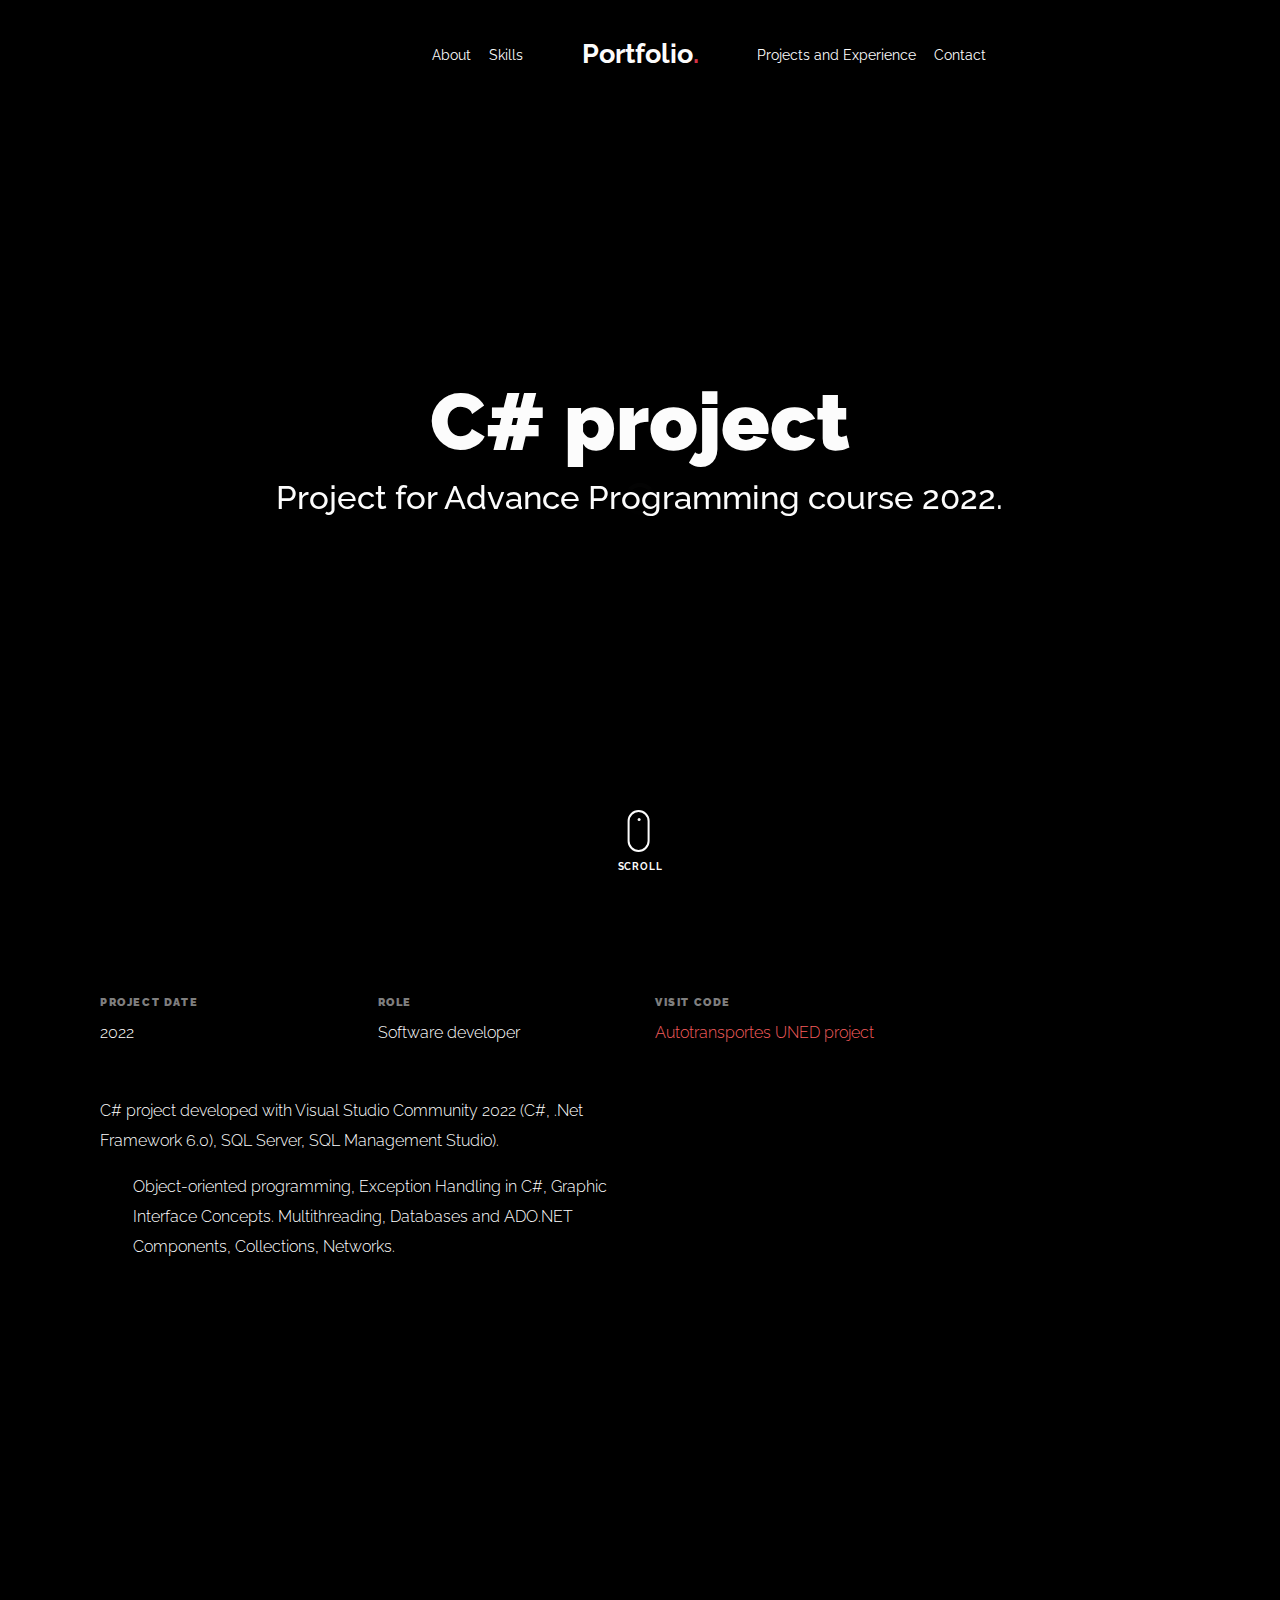
==== CsharpProject.html @ faea925a "Added experience" ====
<!doctype html>
<html lang="en">

<head>
  <title>Stocksmith</title>
  <meta charset="utf-8">
  <meta name="viewport" content="width=device-width, initial-scale=1, shrink-to-fit=no">
  
  <meta name="description" content=" ">
  <meta name="keywords" content="html, css, javascript, jquery">
  <meta name="author" content="">

  <link rel="stylesheet" href="css/vendor/icomoon/style.css">
  <link rel="stylesheet" href="css/vendor/owl.carousel.min.css">
  <link rel="stylesheet" href="css/vendor/aos.css">
  <link rel="stylesheet" href="css/vendor/animate.min.css">
  <link rel="stylesheet" href="css/vendor/bootstrap.min.css">
  <link rel="stylesheet" href="css/vendor/jquery.fancybox.min.css">

  <!-- Theme Style -->
  <link rel="stylesheet" href="css/style.css">

</head>

<body data-spy="scroll" data-target=".site-nav-target" data-offset="200">

  <nav class="unslate_co--site-mobile-menu">
    <div class="close-wrap d-flex">
      <a href="#" class="d-flex ml-auto js-menu-toggle">
        <span class="close-label">Close</span>
        <div class="close-times">
          <span class="bar1"></span>
          <span class="bar2"></span>
        </div>
      </a>
    </div>
    <div class="site-mobile-inner"></div>
  </nav>

  <div class="unslate_co--site-wrap">

    <div class="unslate_co--site-inner">

      <nav class="unslate_co--site-nav site-nav-target">

        <div class="container">
        
          <div class="row align-items-center justify-content-between text-left">
            <div class="col-md-5 text-right">
              <ul class="site-nav-ul js-clone-nav text-left d-none d-lg-inline-block">
                <li><a href="index.html#about-section" class="nav-link">About</a></li>
                <li><a href="index.html#skills-section" class="nav-link">Skills</a></li>
              </ul>
            </div>
            <div class="site-logo pos-absolute">
              <a href="index.html" class="unslate_co--site-logo">Portfolio<span>.</span></a>
            </div>
            <div class="col-md-5 text-right text-lg-left">
              <ul class="site-nav-ul js-clone-nav text-left d-none d-lg-inline-block">
                <li><a href="index.html#portfolio-section" class="nav-link">Projects and Experience</a></li>
                <li><a href="index.html#contact-section" class="nav-link">Contact</a></li>
              </ul>
            </div>
          </div>
        </div>

      </nav>
      <!-- END nav -->

      <div class="cover-v1 gradient-bottom-black jarallax">
        <div class="container">
          <div class="row align-items-center">
            <div class="col-md-10 mx-auto text-center">
              <h1 class="heading" data-aos="fade-up">C# project</h1>
              <h2 class="subheading" data-aos="fade-up" data-aos-delay="100">Project for Advance Programming course 2022. </h2>
            </div>

          </div>
        </div>

        <!-- dov -->
        <a href="#portfolio-single-section" class="mouse-wrap smoothscroll">
          <span class="mouse">
            <span class="scroll"></span>
          </span>
          <span class="mouse-label">Scroll</span>
        </a>

      </div>
      <!-- END .cover-v1 -->

      <div class="container">
        <div class="portfolio-single-wrap unslate_co--section" id="portfolio-single-section">

          <div class="portfolio-single-inner">
              <div class="col-12 mb-5">
                <div class="row">
                  <div class="col-sm-6 col-md-6 col-lg-3">
                    <div class="detail-v1">
                      <span class="detail-label">Project Date</span>
                      <span class="detail-val">2022</span>
                    </div>
                  </div>
                  <div class="col-sm-6 col-md-6 col-lg-3">
                    <div class="detail-v1">
                      <span class="detail-label">Role</span>
                      <span class="detail-val">Software developer</span>
                    </div>
                  </div>
                  <div class="col-sm-6 col-md-6 col-lg-3">
                    <div class="detail-v1">
                      <span class="detail-label">Visit code </span>
                      <span class="detail-val"><a href="https://github.com/josuecross/CSharp-autotransportes-UNED">Autotransportes UNED project</a></span>
                    </div>
                  </div>
                </div>
              </div>
              <div class="col-md-6 pr-md-5">
                <p>C# project developed with Visual Studio Community 2022 (C#, .Net
                  Framework 6.0), SQL Server, SQL Management Studio).</p>
              </div>
              <div class="col-md-6 pl-md-5">
                <p> Object-oriented programming, Exception Handling in C#, Graphic
                  Interface Concepts. Multithreading, Databases and ADO.NET
                  Components, Collections, Networks.</p>
              </div>
            </div>

          </div>
        </div>
      </div>
    </div>

    <footer class="unslate_co--footer unslate_co--section">
      <div class="container">
        <div class="row justify-content-center">
          <div class="col-md-7">

            <div class="footer-site-logo"><a href="#">Unfold<span>.</span></a></div>

            <ul class="footer-site-social">
              <li><a href="#">Facebook</a></li>
              <li><a href="#">Twitter</a></li>
              <li><a href="#">Instagram</a></li>
              <li><a href="#">Dribbble</a></li>
              <li><a href="#">Behance</a></li>
            </ul>

            <p class="site-copyright">
                
                <!-- Link back to Colorlib can't be removed. Template is licensed under CC BY 3.0. -->
                Copyright &copy;
                <script>
                  document.write(new Date().getFullYear());
                </script> All rights reserved | This template is made with <i class="icon-heart"
                  aria-hidden="true"></i> by <a href="https://colorlib.com" target="_blank">Colorlib</a>
                <!-- Link back to Colorlib can't be removed. Template is licensed under CC BY 3.0. -->
              
              </p>

          </div>
        </div>
      </div>
    </footer>

  </div>

  <!-- Loader -->
  <div id="unslate_co--overlayer"></div>
  <div class="site-loader-wrap">
    <div class="site-loader"></div>
  </div>

  <script src="js/scripts-dist.js"></script>
  <script src="js/main.js"></script>


</body>

</html>
---- css/vendor/icomoon/style.css ----
@font-face {
  font-family: 'icomoon';
  src:  url('fonts/icomoon.eot?10si43');
  src:  url('fonts/icomoon.eot?10si43#iefix') format('embedded-opentype'),
    url('fonts/icomoon.ttf?10si43') format('truetype'),
    url('fonts/icomoon.woff?10si43') format('woff'),
    url('fonts/icomoon.svg?10si43#icomoon') format('svg');
  font-weight: normal;
  font-style: normal;
}

[class^="icon-"], [class*=" icon-"] {
  /* use !important to prevent issues with browser extensions that change fonts */
  font-family: 'icomoon' !important;
  speak: none;
  font-style: normal;
  font-weight: normal;
  font-variant: normal;
  text-transform: none;
  line-height: 1;

  /* Better Font Rendering =========== */
  -webkit-font-smoothing: antialiased;
  -moz-osx-font-smoothing: grayscale;
}

.icon-asterisk:before {
  content: "\f069";
}
.icon-plus:before {
  content: "\f067";
}
.icon-question:before {
  content: "\f128";
}
.icon-minus:before {
  content: "\f068";
}
.icon-glass:before {
  content: "\f000";
}
.icon-music:before {
  content: "\f001";
}
.icon-search:before {
  content: "\f002";
}
.icon-envelope-o:before {
  content: "\f003";
}
.icon-heart:before {
  content: "\f004";
}
.icon-star:before {
  content: "\f005";
}
.icon-star-o:before {
  content: "\f006";
}
.icon-user:before {
  content: "\f007";
}
.icon-film:before {
  content: "\f008";
}
.icon-th-large:before {
  content: "\f009";
}
.icon-th:before {
  content: "\f00a";
}
.icon-th-list:before {
  content: "\f00b";
}
.icon-check:before {
  content: "\f00c";
}
.icon-close:before {
  content: "\f00d";
}
.icon-remove:before {
  content: "\f00d";
}
.icon-times:before {
  content: "\f00d";
}
.icon-search-plus:before {
  content: "\f00e";
}
.icon-search-minus:before {
  content: "\f010";
}
.icon-power-off:before {
  content: "\f011";
}
.icon-signal:before {
  content: "\f012";
}
.icon-cog:before {
  content: "\f013";
}
.icon-gear:before {
  content: "\f013";
}
.icon-trash-o:before {
  content: "\f014";
}
.icon-home:before {
  content: "\f015";
}
.icon-file-o:before {
  content: "\f016";
}
.icon-clock-o:before {
  content: "\f017";
}
.icon-road:before {
  content: "\f018";
}
.icon-download:before {
  content: "\f019";
}
.icon-arrow-circle-o-down:before {
  content: "\f01a";
}
.icon-arrow-circle-o-up:before {
  content: "\f01b";
}
.icon-inbox:before {
  content: "\f01c";
}
.icon-play-circle-o:before {
  content: "\f01d";
}
.icon-repeat:before {
  content: "\f01e";
}
.icon-rotate-right:before {
  content: "\f01e";
}
.icon-refresh:before {
  content: "\f021";
}
.icon-list-alt:before {
  content: "\f022";
}
.icon-lock:before {
  content: "\f023";
}
.icon-flag:before {
  content: "\f024";
}
.icon-headphones:before {
  content: "\f025";
}
.icon-volume-off:before {
  content: "\f026";
}
.icon-volume-down:before {
  content: "\f027";
}
.icon-volume-up:before {
  content: "\f028";
}
.icon-qrcode:before {
  content: "\f029";
}
.icon-barcode:before {
  content: "\f02a";
}
.icon-tag:before {
  content: "\f02b";
}
.icon-tags:before {
  content: "\f02c";
}
.icon-book:before {
  content: "\f02d";
}
.icon-bookmark:before {
  content: "\f02e";
}
.icon-print:before {
  content: "\f02f";
}
.icon-camera:before {
  content: "\f030";
}
.icon-font:before {
  content: "\f031";
}
.icon-bold:before {
  content: "\f032";
}
.icon-italic:before {
  content: "\f033";
}
.icon-text-height:before {
  content: "\f034";
}
.icon-text-width:before {
  content: "\f035";
}
.icon-align-left:before {
  content: "\f036";
}
.icon-align-center:before {
  content: "\f037";
}
.icon-align-right:before {
  content: "\f038";
}
.icon-align-justify:before {
  content: "\f039";
}
.icon-list:before {
  content: "\f03a";
}
.icon-dedent:before {
  content: "\f03b";
}
.icon-outdent:before {
  content: "\f03b";
}
.icon-indent:before {
  content: "\f03c";
}
.icon-video-camera:before {
  content: "\f03d";
}
.icon-image:before {
  content: "\f03e";
}
.icon-photo:before {
  content: "\f03e";
}
.icon-picture-o:before {
  content: "\f03e";
}
.icon-pencil:before {
  content: "\f040";
}
.icon-map-marker:before {
  content: "\f041";
}
.icon-adjust:before {
  content: "\f042";
}
.icon-tint:before {
  content: "\f043";
}
.icon-edit:before {
  content: "\f044";
}
.icon-pencil-square-o:before {
  content: "\f044";
}
.icon-share-square-o:before {
  content: "\f045";
}
.icon-check-square-o:before {
  content: "\f046";
}
.icon-arrows:before {
  content: "\f047";
}
.icon-step-backward:before {
  content: "\f048";
}
.icon-fast-backward:before {
  content: "\f049";
}
.icon-backward:before {
  content: "\f04a";
}
.icon-play:before {
  content: "\f04b";
}
.icon-pause:before {
  content: "\f04c";
}
.icon-stop:before {
  content: "\f04d";
}
.icon-forward:before {
  content: "\f04e";
}
.icon-fast-forward:before {
  content: "\f050";
}
.icon-step-forward:before {
  content: "\f051";
}
.icon-eject:before {
  content: "\f052";
}
.icon-chevron-left:before {
  content: "\f053";
}
.icon-chevron-right:before {
  content: "\f054";
}
.icon-plus-circle:before {
  content: "\f055";
}
.icon-minus-circle:before {
  content: "\f056";
}
.icon-times-circle:before {
  content: "\f057";
}
.icon-check-circle:before {
  content: "\f058";
}
.icon-question-circle:before {
  content: "\f059";
}
.icon-info-circle:before {
  content: "\f05a";
}
.icon-crosshairs:before {
  content: "\f05b";
}
.icon-times-circle-o:before {
  content: "\f05c";
}
.icon-check-circle-o:before {
  content: "\f05d";
}
.icon-ban:before {
  content: "\f05e";
}
.icon-arrow-left:before {
  content: "\f060";
}
.icon-arrow-right:before {
  content: "\f061";
}
.icon-arrow-up:before {
  content: "\f062";
}
.icon-arrow-down:before {
  content: "\f063";
}
.icon-mail-forward:before {
  content: "\f064";
}
.icon-share:before {
  content: "\f064";
}
.icon-expand:before {
  content: "\f065";
}
.icon-compress:before {
  content: "\f066";
}
.icon-exclamation-circle:before {
  content: "\f06a";
}
.icon-gift:before {
  content: "\f06b";
}
.icon-leaf:before {
  content: "\f06c";
}
.icon-fire:before {
  content: "\f06d";
}
.icon-eye:before {
  content: "\f06e";
}
.icon-eye-slash:before {
  content: "\f070";
}
.icon-exclamation-triangle:before {
  content: "\f071";
}
.icon-warning:before {
  content: "\f071";
}
.icon-plane:before {
  content: "\f072";
}
.icon-calendar:before {
  content: "\f073";
}
.icon-random:before {
  content: "\f074";
}
.icon-comment:before {
  content: "\f075";
}
.icon-magnet:before {
  content: "\f076";
}
.icon-chevron-up:before {
  content: "\f077";
}
.icon-chevron-down:before {
  content: "\f078";
}
.icon-retweet:before {
  content: "\f079";
}
.icon-shopping-cart:before {
  content: "\f07a";
}
.icon-folder:before {
  content: "\f07b";
}
.icon-folder-open:before {
  content: "\f07c";
}
.icon-arrows-v:before {
  content: "\f07d";
}
.icon-arrows-h:before {
  content: "\f07e";
}
.icon-bar-chart:before {
  content: "\f080";
}
.icon-bar-chart-o:before {
  content: "\f080";
}
.icon-twitter-square:before {
  content: "\f081";
}
.icon-facebook-square:before {
  content: "\f082";
}
.icon-camera-retro:before {
  content: "\f083";
}
.icon-key:before {
  content: "\f084";
}
.icon-cogs:before {
  content: "\f085";
}
.icon-gears:before {
  content: "\f085";
}
.icon-comments:before {
  content: "\f086";
}
.icon-thumbs-o-up:before {
  content: "\f087";
}
.icon-thumbs-o-down:before {
  content: "\f088";
}
.icon-star-half:before {
  content: "\f089";
}
.icon-heart-o:before {
  content: "\f08a";
}
.icon-sign-out:before {
  content: "\f08b";
}
.icon-linkedin-square:before {
  content: "\f08c";
}
.icon-thumb-tack:before {
  content: "\f08d";
}
.icon-external-link:before {
  content: "\f08e";
}
.icon-sign-in:before {
  content: "\f090";
}
.icon-trophy:before {
  content: "\f091";
}
.icon-github-square:before {
  content: "\f092";
}
.icon-upload:before {
  content: "\f093";
}
.icon-lemon-o:before {
  content: "\f094";
}
.icon-phone:before {
  content: "\f095";
}
.icon-square-o:before {
  content: "\f096";
}
.icon-bookmark-o:before {
  content: "\f097";
}
.icon-phone-square:before {
  content: "\f098";
}
.icon-twitter:before {
  content: "\f099";
}
.icon-facebook:before {
  content: "\f09a";
}
.icon-facebook-f:before {
  content: "\f09a";
}
.icon-github:before {
  content: "\f09b";
}
.icon-unlock:before {
  content: "\f09c";
}
.icon-credit-card:before {
  content: "\f09d";
}
.icon-feed:before {
  content: "\f09e";
}
.icon-rss:before {
  content: "\f09e";
}
.icon-hdd-o:before {
  content: "\f0a0";
}
.icon-bullhorn:before {
  content: "\f0a1";
}
.icon-bell-o:before {
  content: "\f0a2";
}
.icon-certificate:before {
  content: "\f0a3";
}
.icon-hand-o-right:before {
  content: "\f0a4";
}
.icon-hand-o-left:before {
  content: "\f0a5";
}
.icon-hand-o-up:before {
  content: "\f0a6";
}
.icon-hand-o-down:before {
  content: "\f0a7";
}
.icon-arrow-circle-left:before {
  content: "\f0a8";
}
.icon-arrow-circle-right:before {
  content: "\f0a9";
}
.icon-arrow-circle-up:before {
  content: "\f0aa";
}
.icon-arrow-circle-down:before {
  content: "\f0ab";
}
.icon-globe:before {
  content: "\f0ac";
}
.icon-wrench:before {
  content: "\f0ad";
}
.icon-tasks:before {
  content: "\f0ae";
}
.icon-filter:before {
  content: "\f0b0";
}
.icon-briefcase:before {
  content: "\f0b1";
}
.icon-arrows-alt:before {
  content: "\f0b2";
}
.icon-group:before {
  content: "\f0c0";
}
.icon-users:before {
  content: "\f0c0";
}
.icon-chain:before {
  content: "\f0c1";
}
.icon-link:before {
  content: "\f0c1";
}
.icon-cloud:before {
  content: "\f0c2";
}
.icon-flask:before {
  content: "\f0c3";
}
.icon-cut:before {
  content: "\f0c4";
}
.icon-scissors:before {
  content: "\f0c4";
}
.icon-copy:before {
  content: "\f0c5";
}
.icon-files-o:before {
  content: "\f0c5";
}
.icon-paperclip:before {
  content: "\f0c6";
}
.icon-floppy-o:before {
  content: "\f0c7";
}
.icon-save:before {
  content: "\f0c7";
}
.icon-square:before {
  content: "\f0c8";
}
.icon-bars:before {
  content: "\f0c9";
}
.icon-navicon:before {
  content: "\f0c9";
}
.icon-reorder:before {
  content: "\f0c9";
}
.icon-list-ul:before {
  content: "\f0ca";
}
.icon-list-ol:before {
  content: "\f0cb";
}
.icon-strikethrough:before {
  content: "\f0cc";
}
.icon-underline:before {
  content: "\f0cd";
}
.icon-table:before {
  content: "\f0ce";
}
.icon-magic:before {
  content: "\f0d0";
}
.icon-truck:before {
  content: "\f0d1";
}
.icon-pinterest:before {
  content: "\f0d2";
}
.icon-pinterest-square:before {
  content: "\f0d3";
}
.icon-google-plus-square:before {
  content: "\f0d4";
}
.icon-google-plus:before {
  content: "\f0d5";
}
.icon-money:before {
  content: "\f0d6";
}
.icon-caret-down:before {
  content: "\f0d7";
}
.icon-caret-up:before {
  content: "\f0d8";
}
.icon-caret-left:before {
  content: "\f0d9";
}
.icon-caret-right:before {
  content: "\f0da";
}
.icon-columns:before {
  content: "\f0db";
}
.icon-sort:before {
  content: "\f0dc";
}
.icon-unsorted:before {
  content: "\f0dc";
}
.icon-sort-desc:before {
  content: "\f0dd";
}
.icon-sort-down:before {
  content: "\f0dd";
}
.icon-sort-asc:before {
  content: "\f0de";
}
.icon-sort-up:before {
  content: "\f0de";
}
.icon-envelope:before {
  content: "\f0e0";
}
.icon-linkedin:before {
  content: "\f0e1";
}
.icon-rotate-left:before {
  content: "\f0e2";
}
.icon-undo:before {
  content: "\f0e2";
}
.icon-gavel:before {
  content: "\f0e3";
}
.icon-legal:before {
  content: "\f0e3";
}
.icon-dashboard:before {
  content: "\f0e4";
}
.icon-tachometer:before {
  content: "\f0e4";
}
.icon-comment-o:before {
  content: "\f0e5";
}
.icon-comments-o:before {
  content: "\f0e6";
}
.icon-bolt:before {
  content: "\f0e7";
}
.icon-flash:before {
  content: "\f0e7";
}
.icon-sitemap:before {
  content: "\f0e8";
}
.icon-umbrella:before {
  content: "\f0e9";
}
.icon-clipboard:before {
  content: "\f0ea";
}
.icon-paste:before {
  content: "\f0ea";
}
.icon-lightbulb-o:before {
  content: "\f0eb";
}
.icon-exchange:before {
  content: "\f0ec";
}
.icon-cloud-download:before {
  content: "\f0ed";
}
.icon-cloud-upload:before {
  content: "\f0ee";
}
.icon-user-md:before {
  content: "\f0f0";
}
.icon-stethoscope:before {
  content: "\f0f1";
}
.icon-suitcase:before {
  content: "\f0f2";
}
.icon-bell:before {
  content: "\f0f3";
}
.icon-coffee:before {
  content: "\f0f4";
}
.icon-cutlery:before {
  content: "\f0f5";
}
.icon-file-text-o:before {
  content: "\f0f6";
}
.icon-building-o:before {
  content: "\f0f7";
}
.icon-hospital-o:before {
  content: "\f0f8";
}
.icon-ambulance:before {
  content: "\f0f9";
}
.icon-medkit:before {
  content: "\f0fa";
}
.icon-fighter-jet:before {
  content: "\f0fb";
}
.icon-beer:before {
  content: "\f0fc";
}
.icon-h-square:before {
  content: "\f0fd";
}
.icon-plus-square:before {
  content: "\f0fe";
}
.icon-angle-double-left:before {
  content: "\f100";
}
.icon-angle-double-right:before {
  content: "\f101";
}
.icon-angle-double-up:before {
  content: "\f102";
}
.icon-angle-double-down:before {
  content: "\f103";
}
.icon-angle-left:before {
  content: "\f104";
}
.icon-angle-right:before {
  content: "\f105";
}
.icon-angle-up:before {
  content: "\f106";
}
.icon-angle-down:before {
  content: "\f107";
}
.icon-desktop:before {
  content: "\f108";
}
.icon-laptop:before {
  content: "\f109";
}
.icon-tablet:before {
  content: "\f10a";
}
.icon-mobile:before {
  content: "\f10b";
}
.icon-mobile-phone:before {
  content: "\f10b";
}
.icon-circle-o:before {
  content: "\f10c";
}
.icon-quote-left:before {
  content: "\f10d";
}
.icon-quote-right:before {
  content: "\f10e";
}
.icon-spinner:before {
  content: "\f110";
}
.icon-circle:before {
  content: "\f111";
}
.icon-mail-reply:before {
  content: "\f112";
}
.icon-reply:before {
  content: "\f112";
}
.icon-github-alt:before {
  content: "\f113";
}
.icon-folder-o:before {
  content: "\f114";
}
.icon-folder-open-o:before {
  content: "\f115";
}
.icon-smile-o:before {
  content: "\f118";
}
.icon-frown-o:before {
  content: "\f119";
}
.icon-meh-o:before {
  content: "\f11a";
}
.icon-gamepad:before {
  content: "\f11b";
}
.icon-keyboard-o:before {
  content: "\f11c";
}
.icon-flag-o:before {
  content: "\f11d";
}
.icon-flag-checkered:before {
  content: "\f11e";
}
.icon-terminal:before {
  content: "\f120";
}
.icon-code:before {
  content: "\f121";
}
.icon-mail-reply-all:before {
  content: "\f122";
}
.icon-reply-all:before {
  content: "\f122";
}
.icon-star-half-empty:before {
  content: "\f123";
}
.icon-star-half-full:before {
  content: "\f123";
}
.icon-star-half-o:before {
  content: "\f123";
}
.icon-location-arrow:before {
  content: "\f124";
}
.icon-crop:before {
  content: "\f125";
}
.icon-code-fork:before {
  content: "\f126";
}
.icon-chain-broken:before {
  content: "\f127";
}
.icon-unlink:before {
  content: "\f127";
}
.icon-info:before {
  content: "\f129";
}
.icon-exclamation:before {
  content: "\f12a";
}
.icon-superscript:before {
  content: "\f12b";
}
.icon-subscript:before {
  content: "\f12c";
}
.icon-eraser:before {
  content: "\f12d";
}
.icon-puzzle-piece:before {
  content: "\f12e";
}
.icon-microphone:before {
  content: "\f130";
}
.icon-microphone-slash:before {
  content: "\f131";
}
.icon-shield:before {
  content: "\f132";
}
.icon-calendar-o:before {
  content: "\f133";
}
.icon-fire-extinguisher:before {
  content: "\f134";
}
.icon-rocket:before {
  content: "\f135";
}
.icon-maxcdn:before {
  content: "\f136";
}
.icon-chevron-circle-left:before {
  content: "\f137";
}
.icon-chevron-circle-right:before {
  content: "\f138";
}
.icon-chevron-circle-up:before {
  content: "\f139";
}
.icon-chevron-circle-down:before {
  content: "\f13a";
}
.icon-html5:before {
  content: "\f13b";
}
.icon-css3:before {
  content: "\f13c";
}
.icon-anchor:before {
  content: "\f13d";
}
.icon-unlock-alt:before {
  content: "\f13e";
}
.icon-bullseye:before {
  content: "\f140";
}
.icon-ellipsis-h:before {
  content: "\f141";
}
.icon-ellipsis-v:before {
  content: "\f142";
}
.icon-rss-square:before {
  content: "\f143";
}
.icon-play-circle:before {
  content: "\f144";
}
.icon-ticket:before {
  content: "\f145";
}
.icon-minus-square:before {
  content: "\f146";
}
.icon-minus-square-o:before {
  content: "\f147";
}
.icon-level-up:before {
  content: "\f148";
}
.icon-level-down:before {
  content: "\f149";
}
.icon-check-square:before {
  content: "\f14a";
}
.icon-pencil-square:before {
  content: "\f14b";
}
.icon-external-link-square:before {
  content: "\f14c";
}
.icon-share-square:before {
  content: "\f14d";
}
.icon-compass:before {
  content: "\f14e";
}
.icon-caret-square-o-down:before {
  content: "\f150";
}
.icon-toggle-down:before {
  content: "\f150";
}
.icon-caret-square-o-up:before {
  content: "\f151";
}
.icon-toggle-up:before {
  content: "\f151";
}
.icon-caret-square-o-right:before {
  content: "\f152";
}
.icon-toggle-right:before {
  content: "\f152";
}
.icon-eur:before {
  content: "\f153";
}
.icon-euro:before {
  content: "\f153";
}
.icon-gbp:before {
  content: "\f154";
}
.icon-dollar:before {
  content: "\f155";
}
.icon-usd:before {
  content: "\f155";
}
.icon-inr:before {
  content: "\f156";
}
.icon-rupee:before {
  content: "\f156";
}
.icon-cny:before {
  content: "\f157";
}
.icon-jpy:before {
  content: "\f157";
}
.icon-rmb:before {
  content: "\f157";
}
.icon-yen:before {
  content: "\f157";
}
.icon-rouble:before {
  content: "\f158";
}
.icon-rub:before {
  content: "\f158";
}
.icon-ruble:before {
  content: "\f158";
}
.icon-krw:before {
  content: "\f159";
}
.icon-won:before {
  content: "\f159";
}
.icon-bitcoin:before {
  content: "\f15a";
}
.icon-btc:before {
  content: "\f15a";
}
.icon-file:before {
  content: "\f15b";
}
.icon-file-text:before {
  content: "\f15c";
}
.icon-sort-alpha-asc:before {
  content: "\f15d";
}
.icon-sort-alpha-desc:before {
  content: "\f15e";
}
.icon-sort-amount-asc:before {
  content: "\f160";
}
.icon-sort-amount-desc:before {
  content: "\f161";
}
.icon-sort-numeric-asc:before {
  content: "\f162";
}
.icon-sort-numeric-desc:before {
  content: "\f163";
}
.icon-thumbs-up:before {
  content: "\f164";
}
.icon-thumbs-down:before {
  content: "\f165";
}
.icon-youtube-square:before {
  content: "\f166";
}
.icon-youtube:before {
  content: "\f167";
}
.icon-xing:before {
  content: "\f168";
}
.icon-xing-square:before {
  content: "\f169";
}
.icon-youtube-play:before {
  content: "\f16a";
}
.icon-dropbox:before {
  content: "\f16b";
}
.icon-stack-overflow:before {
  content: "\f16c";
}
.icon-instagram:before {
  content: "\f16d";
}
.icon-flickr:before {
  content: "\f16e";
}
.icon-adn:before {
  content: "\f170";
}
.icon-bitbucket:before {
  content: "\f171";
}
.icon-bitbucket-square:before {
  content: "\f172";
}
.icon-tumblr:before {
  content: "\f173";
}
.icon-tumblr-square:before {
  content: "\f174";
}
.icon-long-arrow-down:before {
  content: "\f175";
}
.icon-long-arrow-up:before {
  content: "\f176";
}
.icon-long-arrow-left:before {
  content: "\f177";
}
.icon-long-arrow-right:before {
  content: "\f178";
}
.icon-apple:before {
  content: "\f179";
}
.icon-windows:before {
  content: "\f17a";
}
.icon-android:before {
  content: "\f17b";
}
.icon-linux:before {
  content: "\f17c";
}
.icon-dribbble:before {
  content: "\f17d";
}
.icon-skype:before {
  content: "\f17e";
}
.icon-foursquare:before {
  content: "\f180";
}
.icon-trello:before {
  content: "\f181";
}
.icon-female:before {
  content: "\f182";
}
.icon-male:before {
  content: "\f183";
}
.icon-gittip:before {
  content: "\f184";
}
.icon-gratipay:before {
  content: "\f184";
}
.icon-sun-o:before {
  content: "\f185";
}
.icon-moon-o:before {
  content: "\f186";
}
.icon-archive:before {
  content: "\f187";
}
.icon-bug:before {
  content: "\f188";
}
.icon-vk:before {
  content: "\f189";
}
.icon-weibo:before {
  content: "\f18a";
}
.icon-renren:before {
  content: "\f18b";
}
.icon-pagelines:before {
  content: "\f18c";
}
.icon-stack-exchange:before {
  content: "\f18d";
}
.icon-arrow-circle-o-right:before {
  content: "\f18e";
}
.icon-arrow-circle-o-left:before {
  content: "\f190";
}
.icon-caret-square-o-left:before {
  content: "\f191";
}
.icon-toggle-left:before {
  content: "\f191";
}
.icon-dot-circle-o:before {
  content: "\f192";
}
.icon-wheelchair:before {
  content: "\f193";
}
.icon-vimeo-square:before {
  content: "\f194";
}
.icon-try:before {
  content: "\f195";
}
.icon-turkish-lira:before {
  content: "\f195";
}
.icon-plus-square-o:before {
  content: "\f196";
}
.icon-space-shuttle:before {
  content: "\f197";
}
.icon-slack:before {
  content: "\f198";
}
.icon-envelope-square:before {
  content: "\f199";
}
.icon-wordpress:before {
  content: "\f19a";
}
.icon-openid:before {
  content: "\f19b";
}
.icon-bank:before {
  content: "\f19c";
}
.icon-institution:before {
  content: "\f19c";
}
.icon-university:before {
  content: "\f19c";
}
.icon-graduation-cap:before {
  content: "\f19d";
}
.icon-mortar-board:before {
  content: "\f19d";
}
.icon-yahoo:before {
  content: "\f19e";
}
.icon-google:before {
  content: "\f1a0";
}
.icon-reddit:before {
  content: "\f1a1";
}
.icon-reddit-square:before {
  content: "\f1a2";
}
.icon-stumbleupon-circle:before {
  content: "\f1a3";
}
.icon-stumbleupon:before {
  content: "\f1a4";
}
.icon-delicious:before {
  content: "\f1a5";
}
.icon-digg:before {
  content: "\f1a6";
}
.icon-pied-piper-pp:before {
  content: "\f1a7";
}
.icon-pied-piper-alt:before {
  content: "\f1a8";
}
.icon-drupal:before {
  content: "\f1a9";
}
.icon-joomla:before {
  content: "\f1aa";
}
.icon-language:before {
  content: "\f1ab";
}
.icon-fax:before {
  content: "\f1ac";
}
.icon-building:before {
  content: "\f1ad";
}
.icon-child:before {
  content: "\f1ae";
}
.icon-paw:before {
  content: "\f1b0";
}
.icon-spoon:before {
  content: "\f1b1";
}
.icon-cube:before {
  content: "\f1b2";
}
.icon-cubes:before {
  content: "\f1b3";
}
.icon-behance:before {
  content: "\f1b4";
}
.icon-behance-square:before {
  content: "\f1b5";
}
.icon-steam:before {
  content: "\f1b6";
}
.icon-steam-square:before {
  content: "\f1b7";
}
.icon-recycle:before {
  content: "\f1b8";
}
.icon-automobile:before {
  content: "\f1b9";
}
.icon-car:before {
  content: "\f1b9";
}
.icon-cab:before {
  content: "\f1ba";
}
.icon-taxi:before {
  content: "\f1ba";
}
.icon-tree:before {
  content: "\f1bb";
}
.icon-spotify:before {
  content: "\f1bc";
}
.icon-deviantart:before {
  content: "\f1bd";
}
.icon-soundcloud:before {
  content: "\f1be";
}
.icon-database:before {
  content: "\f1c0";
}
.icon-file-pdf-o:before {
  content: "\f1c1";
}
.icon-file-word-o:before {
  content: "\f1c2";
}
.icon-file-excel-o:before {
  content: "\f1c3";
}
.icon-file-powerpoint-o:before {
  content: "\f1c4";
}
.icon-file-image-o:before {
  content: "\f1c5";
}
.icon-file-photo-o:before {
  content: "\f1c5";
}
.icon-file-picture-o:before {
  content: "\f1c5";
}
.icon-file-archive-o:before {
  content: "\f1c6";
}
.icon-file-zip-o:before {
  content: "\f1c6";
}
.icon-file-audio-o:before {
  content: "\f1c7";
}
.icon-file-sound-o:before {
  content: "\f1c7";
}
.icon-file-movie-o:before {
  content: "\f1c8";
}
.icon-file-video-o:before {
  content: "\f1c8";
}
.icon-file-code-o:before {
  content: "\f1c9";
}
.icon-vine:before {
  content: "\f1ca";
}
.icon-codepen:before {
  content: "\f1cb";
}
.icon-jsfiddle:before {
  content: "\f1cc";
}
.icon-life-bouy:before {
  content: "\f1cd";
}
.icon-life-buoy:before {
  content: "\f1cd";
}
.icon-life-ring:before {
  content: "\f1cd";
}
.icon-life-saver:before {
  content: "\f1cd";
}
.icon-support:before {
  content: "\f1cd";
}
.icon-circle-o-notch:before {
  content: "\f1ce";
}
.icon-ra:before {
  content: "\f1d0";
}
.icon-rebel:before {
  content: "\f1d0";
}
.icon-resistance:before {
  content: "\f1d0";
}
.icon-empire:before {
  content: "\f1d1";
}
.icon-ge:before {
  content: "\f1d1";
}
.icon-git-square:before {
  content: "\f1d2";
}
.icon-git:before {
  content: "\f1d3";
}
.icon-hacker-news:before {
  content: "\f1d4";
}
.icon-y-combinator-square:before {
  content: "\f1d4";
}
.icon-yc-square:before {
  content: "\f1d4";
}
.icon-tencent-weibo:before {
  content: "\f1d5";
}
.icon-qq:before {
  content: "\f1d6";
}
.icon-wechat:before {
  content: "\f1d7";
}
.icon-weixin:before {
  content: "\f1d7";
}
.icon-paper-plane:before {
  content: "\f1d8";
}
.icon-send:before {
  content: "\f1d8";
}
.icon-paper-plane-o:before {
  content: "\f1d9";
}
.icon-send-o:before {
  content: "\f1d9";
}
.icon-history:before {
  content: "\f1da";
}
.icon-circle-thin:before {
  content: "\f1db";
}
.icon-header:before {
  content: "\f1dc";
}
.icon-paragraph:before {
  content: "\f1dd";
}
.icon-sliders:before {
  content: "\f1de";
}
.icon-share-alt:before {
  content: "\f1e0";
}
.icon-share-alt-square:before {
  content: "\f1e1";
}
.icon-bomb:before {
  content: "\f1e2";
}
.icon-futbol-o:before {
  content: "\f1e3";
}
.icon-soccer-ball-o:before {
  content: "\f1e3";
}
.icon-tty:before {
  content: "\f1e4";
}
.icon-binoculars:before {
  content: "\f1e5";
}
.icon-plug:before {
  content: "\f1e6";
}
.icon-slideshare:before {
  content: "\f1e7";
}
.icon-twitch:before {
  content: "\f1e8";
}
.icon-yelp:before {
  content: "\f1e9";
}
.icon-newspaper-o:before {
  content: "\f1ea";
}
.icon-wifi:before {
  content: "\f1eb";
}
.icon-calculator:before {
  content: "\f1ec";
}
.icon-paypal:before {
  content: "\f1ed";
}
.icon-google-wallet:before {
  content: "\f1ee";
}
.icon-cc-visa:before {
  content: "\f1f0";
}
.icon-cc-mastercard:before {
  content: "\f1f1";
}
.icon-cc-discover:before {
  content: "\f1f2";
}
.icon-cc-amex:before {
  content: "\f1f3";
}
.icon-cc-paypal:before {
  content: "\f1f4";
}
.icon-cc-stripe:before {
  content: "\f1f5";
}
.icon-bell-slash:before {
  content: "\f1f6";
}
.icon-bell-slash-o:before {
  content: "\f1f7";
}
.icon-trash:before {
  content: "\f1f8";
}
.icon-copyright:before {
  content: "\f1f9";
}
.icon-at:before {
  content: "\f1fa";
}
.icon-eyedropper:before {
  content: "\f1fb";
}
.icon-paint-brush:before {
  content: "\f1fc";
}
.icon-birthday-cake:before {
  content: "\f1fd";
}
.icon-area-chart:before {
  content: "\f1fe";
}
.icon-pie-chart:before {
  content: "\f200";
}
.icon-line-chart:before {
  content: "\f201";
}
.icon-lastfm:before {
  content: "\f202";
}
.icon-lastfm-square:before {
  content: "\f203";
}
.icon-toggle-off:before {
  content: "\f204";
}
.icon-toggle-on:before {
  content: "\f205";
}
.icon-bicycle:before {
  content: "\f206";
}
.icon-bus:before {
  content: "\f207";
}
.icon-ioxhost:before {
  content: "\f208";
}
.icon-angellist:before {
  content: "\f209";
}
.icon-cc:before {
  content: "\f20a";
}
.icon-ils:before {
  content: "\f20b";
}
.icon-shekel:before {
  content: "\f20b";
}
.icon-sheqel:before {
  content: "\f20b";
}
.icon-meanpath:before {
  content: "\f20c";
}
.icon-buysellads:before {
  content: "\f20d";
}
.icon-connectdevelop:before {
  content: "\f20e";
}
.icon-dashcube:before {
  content: "\f210";
}
.icon-forumbee:before {
  content: "\f211";
}
.icon-leanpub:before {
  content: "\f212";
}
.icon-sellsy:before {
  content: "\f213";
}
.icon-shirtsinbulk:before {
  content: "\f214";
}
.icon-simplybuilt:before {
  content: "\f215";
}
.icon-skyatlas:before {
  content: "\f216";
}
.icon-cart-plus:before {
  content: "\f217";
}
.icon-cart-arrow-down:before {
  content: "\f218";
}
.icon-diamond:before {
  content: "\f219";
}
.icon-ship:before {
  content: "\f21a";
}
.icon-user-secret:before {
  content: "\f21b";
}
.icon-motorcycle:before {
  content: "\f21c";
}
.icon-street-view:before {
  content: "\f21d";
}
.icon-heartbeat:before {
  content: "\f21e";
}
.icon-venus:before {
  content: "\f221";
}
.icon-mars:before {
  content: "\f222";
}
.icon-mercury:before {
  content: "\f223";
}
.icon-intersex:before {
  content: "\f224";
}
.icon-transgender:before {
  content: "\f224";
}
.icon-transgender-alt:before {
  content: "\f225";
}
.icon-venus-double:before {
  content: "\f226";
}
.icon-mars-double:before {
  content: "\f227";
}
.icon-venus-mars:before {
  content: "\f228";
}
.icon-mars-stroke:before {
  content: "\f229";
}
.icon-mars-stroke-v:before {
  content: "\f22a";
}
.icon-mars-stroke-h:before {
  content: "\f22b";
}
.icon-neuter:before {
  content: "\f22c";
}
.icon-genderless:before {
  content: "\f22d";
}
.icon-facebook-official:before {
  content: "\f230";
}
.icon-pinterest-p:before {
  content: "\f231";
}
.icon-whatsapp:before {
  content: "\f232";
}
.icon-server:before {
  content: "\f233";
}
.icon-user-plus:before {
  content: "\f234";
}
.icon-user-times:before {
  content: "\f235";
}
.icon-bed:before {
  content: "\f236";
}
.icon-hotel:before {
  content: "\f236";
}
.icon-viacoin:before {
  content: "\f237";
}
.icon-train:before {
  content: "\f238";
}
.icon-subway:before {
  content: "\f239";
}
.icon-medium:before {
  content: "\f23a";
}
.icon-y-combinator:before {
  content: "\f23b";
}
.icon-yc:before {
  content: "\f23b";
}
.icon-optin-monster:before {
  content: "\f23c";
}
.icon-opencart:before {
  content: "\f23d";
}
.icon-expeditedssl:before {
  content: "\f23e";
}
.icon-battery:before {
  content: "\f240";
}
.icon-battery-4:before {
  content: "\f240";
}
.icon-battery-full:before {
  content: "\f240";
}
.icon-battery-3:before {
  content: "\f241";
}
.icon-battery-three-quarters:before {
  content: "\f241";
}
.icon-battery-2:before {
  content: "\f242";
}
.icon-battery-half:before {
  content: "\f242";
}
.icon-battery-1:before {
  content: "\f243";
}
.icon-battery-quarter:before {
  content: "\f243";
}
.icon-battery-0:before {
  content: "\f244";
}
.icon-battery-empty:before {
  content: "\f244";
}
.icon-mouse-pointer:before {
  content: "\f245";
}
.icon-i-cursor:before {
  content: "\f246";
}
.icon-object-group:before {
  content: "\f247";
}
.icon-object-ungroup:before {
  content: "\f248";
}
.icon-sticky-note:before {
  content: "\f249";
}
.icon-sticky-note-o:before {
  content: "\f24a";
}
.icon-cc-jcb:before {
  content: "\f24b";
}
.icon-cc-diners-club:before {
  content: "\f24c";
}
.icon-clone:before {
  content: "\f24d";
}
.icon-balance-scale:before {
  content: "\f24e";
}
.icon-hourglass-o:before {
  content: "\f250";
}
.icon-hourglass-1:before {
  content: "\f251";
}
.icon-hourglass-start:before {
  content: "\f251";
}
.icon-hourglass-2:before {
  content: "\f252";
}
.icon-hourglass-half:before {
  content: "\f252";
}
.icon-hourglass-3:before {
  content: "\f253";
}
.icon-hourglass-end:before {
  content: "\f253";
}
.icon-hourglass:before {
  content: "\f254";
}
.icon-hand-grab-o:before {
  content: "\f255";
}
.icon-hand-rock-o:before {
  content: "\f255";
}
.icon-hand-paper-o:before {
  content: "\f256";
}
.icon-hand-stop-o:before {
  content: "\f256";
}
.icon-hand-scissors-o:before {
  content: "\f257";
}
.icon-hand-lizard-o:before {
  content: "\f258";
}
.icon-hand-spock-o:before {
  content: "\f259";
}
.icon-hand-pointer-o:before {
  content: "\f25a";
}
.icon-hand-peace-o:before {
  content: "\f25b";
}
.icon-trademark:before {
  content: "\f25c";
}
.icon-registered:before {
  content: "\f25d";
}
.icon-creative-commons:before {
  content: "\f25e";
}
.icon-gg:before {
  content: "\f260";
}
.icon-gg-circle:before {
  content: "\f261";
}
.icon-tripadvisor:before {
  content: "\f262";
}
.icon-odnoklassniki:before {
  content: "\f263";
}
.icon-odnoklassniki-square:before {
  content: "\f264";
}
.icon-get-pocket:before {
  content: "\f265";
}
.icon-wikipedia-w:before {
  content: "\f266";
}
.icon-safari:before {
  content: "\f267";
}
.icon-chrome:before {
  content: "\f268";
}
.icon-firefox:before {
  content: "\f269";
}
.icon-opera:before {
  content: "\f26a";
}
.icon-internet-explorer:before {
  content: "\f26b";
}
.icon-television:before {
  content: "\f26c";
}
.icon-tv:before {
  content: "\f26c";
}
.icon-contao:before {
  content: "\f26d";
}
.icon-500px:before {
  content: "\f26e";
}
.icon-amazon:before {
  content: "\f270";
}
.icon-calendar-plus-o:before {
  content: "\f271";
}
.icon-calendar-minus-o:before {
  content: "\f272";
}
.icon-calendar-times-o:before {
  content: "\f273";
}
.icon-calendar-check-o:before {
  content: "\f274";
}
.icon-industry:before {
  content: "\f275";
}
.icon-map-pin:before {
  content: "\f276";
}
.icon-map-signs:before {
  content: "\f277";
}
.icon-map-o:before {
  content: "\f278";
}
.icon-map:before {
  content: "\f279";
}
.icon-commenting:before {
  content: "\f27a";
}
.icon-commenting-o:before {
  content: "\f27b";
}
.icon-houzz:before {
  content: "\f27c";
}
.icon-vimeo:before {
  content: "\f27d";
}
.icon-black-tie:before {
  content: "\f27e";
}
.icon-fonticons:before {
  content: "\f280";
}
.icon-reddit-alien:before {
  content: "\f281";
}
.icon-edge:before {
  content: "\f282";
}
.icon-credit-card-alt:before {
  content: "\f283";
}
.icon-codiepie:before {
  content: "\f284";
}
.icon-modx:before {
  content: "\f285";
}
.icon-fort-awesome:before {
  content: "\f286";
}
.icon-usb:before {
  content: "\f287";
}
.icon-product-hunt:before {
  content: "\f288";
}
.icon-mixcloud:before {
  content: "\f289";
}
.icon-scribd:before {
  content: "\f28a";
}
.icon-pause-circle:before {
  content: "\f28b";
}
.icon-pause-circle-o:before {
  content: "\f28c";
}
.icon-stop-circle:before {
  content: "\f28d";
}
.icon-stop-circle-o:before {
  content: "\f28e";
}
.icon-shopping-bag:before {
  content: "\f290";
}
.icon-shopping-basket:before {
  content: "\f291";
}
.icon-hashtag:before {
  content: "\f292";
}
.icon-bluetooth:before {
  content: "\f293";
}
.icon-bluetooth-b:before {
  content: "\f294";
}
.icon-percent:before {
  content: "\f295";
}
.icon-gitlab:before {
  content: "\f296";
}
.icon-wpbeginner:before {
  content: "\f297";
}
.icon-wpforms:before {
  content: "\f298";
}
.icon-envira:before {
  content: "\f299";
}
.icon-universal-access:before {
  content: "\f29a";
}
.icon-wheelchair-alt:before {
  content: "\f29b";
}
.icon-question-circle-o:before {
  content: "\f29c";
}
.icon-blind:before {
  content: "\f29d";
}
.icon-audio-description:before {
  content: "\f29e";
}
.icon-volume-control-phone:before {
  content: "\f2a0";
}
.icon-braille:before {
  content: "\f2a1";
}
.icon-assistive-listening-systems:before {
  content: "\f2a2";
}
.icon-american-sign-language-interpreting:before {
  content: "\f2a3";
}
.icon-asl-interpreting:before {
  content: "\f2a3";
}
.icon-deaf:before {
  content: "\f2a4";
}
.icon-deafness:before {
  content: "\f2a4";
}
.icon-hard-of-hearing:before {
  content: "\f2a4";
}
.icon-glide:before {
  content: "\f2a5";
}
.icon-glide-g:before {
  content: "\f2a6";
}
.icon-sign-language:before {
  content: "\f2a7";
}
.icon-signing:before {
  content: "\f2a7";
}
.icon-low-vision:before {
  content: "\f2a8";
}
.icon-viadeo:before {
  content: "\f2a9";
}
.icon-viadeo-square:before {
  content: "\f2aa";
}
.icon-snapchat:before {
  content: "\f2ab";
}
.icon-snapchat-ghost:before {
  content: "\f2ac";
}
.icon-snapchat-square:before {
  content: "\f2ad";
}
.icon-pied-piper:before {
  content: "\f2ae";
}
.icon-first-order:before {
  content: "\f2b0";
}
.icon-yoast:before {
  content: "\f2b1";
}
.icon-themeisle:before {
  content: "\f2b2";
}
.icon-google-plus-circle:before {
  content: "\f2b3";
}
.icon-google-plus-official:before {
  content: "\f2b3";
}
.icon-fa:before {
  content: "\f2b4";
}
.icon-font-awesome:before {
  content: "\f2b4";
}
.icon-handshake-o:before {
  content: "\f2b5";
}
.icon-envelope-open:before {
  content: "\f2b6";
}
.icon-envelope-open-o:before {
  content: "\f2b7";
}
.icon-linode:before {
  content: "\f2b8";
}
.icon-address-book:before {
  content: "\f2b9";
}
.icon-address-book-o:before {
  content: "\f2ba";
}
.icon-address-card:before {
  content: "\f2bb";
}
.icon-vcard:before {
  content: "\f2bb";
}
.icon-address-card-o:before {
  content: "\f2bc";
}
.icon-vcard-o:before {
  content: "\f2bc";
}
.icon-user-circle:before {
  content: "\f2bd";
}
.icon-user-circle-o:before {
  content: "\f2be";
}
.icon-user-o:before {
  content: "\f2c0";
}
.icon-id-badge:before {
  content: "\f2c1";
}
.icon-drivers-license:before {
  content: "\f2c2";
}
.icon-id-card:before {
  content: "\f2c2";
}
.icon-drivers-license-o:before {
  content: "\f2c3";
}
.icon-id-card-o:before {
  content: "\f2c3";
}
.icon-quora:before {
  content: "\f2c4";
}
.icon-free-code-camp:before {
  content: "\f2c5";
}
.icon-telegram:before {
  content: "\f2c6";
}
.icon-thermometer:before {
  content: "\f2c7";
}
.icon-thermometer-4:before {
  content: "\f2c7";
}
.icon-thermometer-full:before {
  content: "\f2c7";
}
.icon-thermometer-3:before {
  content: "\f2c8";
}
.icon-thermometer-three-quarters:before {
  content: "\f2c8";
}
.icon-thermometer-2:before {
  content: "\f2c9";
}
.icon-thermometer-half:before {
  content: "\f2c9";
}
.icon-thermometer-1:before {
  content: "\f2ca";
}
.icon-thermometer-quarter:before {
  content: "\f2ca";
}
.icon-thermometer-0:before {
  content: "\f2cb";
}
.icon-thermometer-empty:before {
  content: "\f2cb";
}
.icon-shower:before {
  content: "\f2cc";
}
.icon-bath:before {
  content: "\f2cd";
}
.icon-bathtub:before {
  content: "\f2cd";
}
.icon-s15:before {
  content: "\f2cd";
}
.icon-podcast:before {
  content: "\f2ce";
}
.icon-window-maximize:before {
  content: "\f2d0";
}
.icon-window-minimize:before {
  content: "\f2d1";
}
.icon-window-restore:before {
  content: "\f2d2";
}
.icon-times-rectangle:before {
  content: "\f2d3";
}
.icon-window-close:before {
  content: "\f2d3";
}
.icon-times-rectangle-o:before {
  content: "\f2d4";
}
.icon-window-close-o:before {
  content: "\f2d4";
}
.icon-bandcamp:before {
  content: "\f2d5";
}
.icon-grav:before {
  content: "\f2d6";
}
.icon-etsy:before {
  content: "\f2d7";
}
.icon-imdb:before {
  content: "\f2d8";
}
.icon-ravelry:before {
  content: "\f2d9";
}
.icon-eercast:before {
  content: "\f2da";
}
.icon-microchip:before {
  content: "\f2db";
}
.icon-snowflake-o:before {
  content: "\f2dc";
}
.icon-superpowers:before {
  content: "\f2dd";
}
.icon-wpexplorer:before {
  content: "\f2de";
}
.icon-meetup:before {
  content: "\f2e0";
}
.icon-3d_rotation:before {
  content: "\e84d";
}
.icon-ac_unit:before {
  content: "\eb3b";
}
.icon-alarm:before {
  content: "\e855";
}
.icon-access_alarms:before {
  content: "\e191";
}
.icon-schedule:before {
  content: "\e8b5";
}
.icon-accessibility:before {
  content: "\e84e";
}
.icon-accessible:before {
  content: "\e914";
}
.icon-account_balance:before {
  content: "\e84f";
}
.icon-account_balance_wallet:before {
  content: "\e850";
}
.icon-account_box:before {
  content: "\e851";
}
.icon-account_circle:before {
  content: "\e853";
}
.icon-adb:before {
  content: "\e60e";
}
.icon-add:before {
  content: "\e145";
}
.icon-add_a_photo:before {
  content: "\e439";
}
.icon-alarm_add:before {
  content: "\e856";
}
.icon-add_alert:before {
  content: "\e003";
}
.icon-add_box:before {
  content: "\e146";
}
.icon-add_circle:before {
  content: "\e147";
}
.icon-control_point:before {
  content: "\e3ba";
}
.icon-add_location:before {
  content: "\e567";
}
.icon-add_shopping_cart:before {
  content: "\e854";
}
.icon-queue:before {
  content: "\e03c";
}
.icon-add_to_queue:before {
  content: "\e05c";
}
.icon-adjust2:before {
  content: "\e39e";
}
.icon-airline_seat_flat:before {
  content: "\e630";
}
.icon-airline_seat_flat_angled:before {
  content: "\e631";
}
.icon-airline_seat_individual_suite:before {
  content: "\e632";
}
.icon-airline_seat_legroom_extra:before {
  content: "\e633";
}
.icon-airline_seat_legroom_normal:before {
  content: "\e634";
}
.icon-airline_seat_legroom_reduced:before {
  content: "\e635";
}
.icon-airline_seat_recline_extra:before {
  content: "\e636";
}
.icon-airline_seat_recline_normal:before {
  content: "\e637";
}
.icon-flight:before {
  content: "\e539";
}
.icon-airplanemode_inactive:before {
  content: "\e194";
}
.icon-airplay:before {
  content: "\e055";
}
.icon-airport_shuttle:before {
  content: "\eb3c";
}
.icon-alarm_off:before {
  content: "\e857";
}
.icon-alarm_on:before {
  content: "\e858";
}
.icon-album:before {
  content: "\e019";
}
.icon-all_inclusive:before {
  content: "\eb3d";
}
.icon-all_out:before {
  content: "\e90b";
}
.icon-android2:before {
  content: "\e859";
}
.icon-announcement:before {
  content: "\e85a";
}
.icon-apps:before {
  content: "\e5c3";
}
.icon-archive2:before {
  content: "\e149";
}
.icon-arrow_back:before {
  content: "\e5c4";
}
.icon-arrow_downward:before {
  content: "\e5db";
}
.icon-arrow_drop_down:before {
  content: "\e5c5";
}
.icon-arrow_drop_down_circle:before {
  content: "\e5c6";
}
.icon-arrow_drop_up:before {
  content: "\e5c7";
}
.icon-arrow_forward:before {
  content: "\e5c8";
}
.icon-arrow_upward:before {
  content: "\e5d8";
}
.icon-art_track:before {
  content: "\e060";
}
.icon-aspect_ratio:before {
  content: "\e85b";
}
.icon-poll:before {
  content: "\e801";
}
.icon-assignment:before {
  content: "\e85d";
}
.icon-assignment_ind:before {
  content: "\e85e";
}
.icon-assignment_late:before {
  content: "\e85f";
}
.icon-assignment_return:before {
  content: "\e860";
}
.icon-assignment_returned:before {
  content: "\e861";
}
.icon-assignment_turned_in:before {
  content: "\e862";
}
.icon-assistant:before {
  content: "\e39f";
}
.icon-flag2:before {
  content: "\e153";
}
.icon-attach_file:before {
  content: "\e226";
}
.icon-attach_money:before {
  content: "\e227";
}
.icon-attachment:before {
  content: "\e2bc";
}
.icon-audiotrack:before {
  content: "\e3a1";
}
.icon-autorenew:before {
  content: "\e863";
}
.icon-av_timer:before {
  content: "\e01b";
}
.icon-backspace:before {
  content: "\e14a";
}
.icon-cloud_upload:before {
  content: "\e2c3";
}
.icon-battery_alert:before {
  content: "\e19c";
}
.icon-battery_charging_full:before {
  content: "\e1a3";
}
.icon-battery_std:before {
  content: "\e1a5";
}
.icon-battery_unknown:before {
  content: "\e1a6";
}
.icon-beach_access:before {
  content: "\eb3e";
}
.icon-beenhere:before {
  content: "\e52d";
}
.icon-block:before {
  content: "\e14b";
}
.icon-bluetooth2:before {
  content: "\e1a7";
}
.icon-bluetooth_searching:before {
  content: "\e1aa";
}
.icon-bluetooth_connected:before {
  content: "\e1a8";
}
.icon-bluetooth_disabled:before {
  content: "\e1a9";
}
.icon-blur_circular:before {
  content: "\e3a2";
}
.icon-blur_linear:before {
  content: "\e3a3";
}
.icon-blur_off:before {
  content: "\e3a4";
}
.icon-blur_on:before {
  content: "\e3a5";
}
.icon-class:before {
  content: "\e86e";
}
.icon-turned_in:before {
  content: "\e8e6";
}
.icon-turned_in_not:before {
  content: "\e8e7";
}
.icon-border_all:before {
  content: "\e228";
}
.icon-border_bottom:before {
  content: "\e229";
}
.icon-border_clear:before {
  content: "\e22a";
}
.icon-border_color:before {
  content: "\e22b";
}
.icon-border_horizontal:before {
  content: "\e22c";
}
.icon-border_inner:before {
  content: "\e22d";
}
.icon-border_left:before {
  content: "\e22e";
}
.icon-border_outer:before {
  content: "\e22f";
}
.icon-border_right:before {
  content: "\e230";
}
.icon-border_style:before {
  content: "\e231";
}
.icon-border_top:before {
  content: "\e232";
}
.icon-border_vertical:before {
  content: "\e233";
}
.icon-branding_watermark:before {
  content: "\e06b";
}
.icon-brightness_1:before {
  content: "\e3a6";
}
.icon-brightness_2:before {
  content: "\e3a7";
}
.icon-brightness_3:before {
  content: "\e3a8";
}
.icon-brightness_4:before {
  content: "\e3a9";
}
.icon-brightness_low:before {
  content: "\e1ad";
}
.icon-brightness_medium:before {
  content: "\e1ae";
}
.icon-brightness_high:before {
  content: "\e1ac";
}
.icon-brightness_auto:before {
  content: "\e1ab";
}
.icon-broken_image:before {
  content: "\e3ad";
}
.icon-brush:before {
  content: "\e3ae";
}
.icon-bubble_chart:before {
  content: "\e6dd";
}
.icon-bug_report:before {
  content: "\e868";
}
.icon-build:before {
  content: "\e869";
}
.icon-burst_mode:before {
  content: "\e43c";
}
.icon-domain:before {
  content: "\e7ee";
}
.icon-business_center:before {
  content: "\eb3f";
}
.icon-cached:before {
  content: "\e86a";
}
.icon-cake:before {
  content: "\e7e9";
}
.icon-phone2:before {
  content: "\e0cd";
}
.icon-call_end:before {
  content: "\e0b1";
}
.icon-call_made:before {
  content: "\e0b2";
}
.icon-merge_type:before {
  content: "\e252";
}
.icon-call_missed:before {
  content: "\e0b4";
}
.icon-call_missed_outgoing:before {
  content: "\e0e4";
}
.icon-call_received:before {
  content: "\e0b5";
}
.icon-call_split:before {
  content: "\e0b6";
}
.icon-call_to_action:before {
  content: "\e06c";
}
.icon-camera2:before {
  content: "\e3af";
}
.icon-photo_camera:before {
  content: "\e412";
}
.icon-camera_enhance:before {
  content: "\e8fc";
}
.icon-camera_front:before {
  content: "\e3b1";
}
.icon-camera_rear:before {
  content: "\e3b2";
}
.icon-camera_roll:before {
  content: "\e3b3";
}
.icon-cancel:before {
  content: "\e5c9";
}
.icon-redeem:before {
  content: "\e8b1";
}
.icon-card_membership:before {
  content: "\e8f7";
}
.icon-card_travel:before {
  content: "\e8f8";
}
.icon-casino:before {
  content: "\eb40";
}
.icon-cast:before {
  content: "\e307";
}
.icon-cast_connected:before {
  content: "\e308";
}
.icon-center_focus_strong:before {
  content: "\e3b4";
}
.icon-center_focus_weak:before {
  content: "\e3b5";
}
.icon-change_history:before {
  content: "\e86b";
}
.icon-chat:before {
  content: "\e0b7";
}
.icon-chat_bubble:before {
  content: "\e0ca";
}
.icon-chat_bubble_outline:before {
  content: "\e0cb";
}
.icon-check2:before {
  content: "\e5ca";
}
.icon-check_box:before {
  content: "\e834";
}
.icon-check_box_outline_blank:before {
  content: "\e835";
}
.icon-check_circle:before {
  content: "\e86c";
}
.icon-navigate_before:before {
  content: "\e408";
}
.icon-navigate_next:before {
  content: "\e409";
}
.icon-child_care:before {
  content: "\eb41";
}
.icon-child_friendly:before {
  content: "\eb42";
}
.icon-chrome_reader_mode:before {
  content: "\e86d";
}
.icon-close2:before {
  content: "\e5cd";
}
.icon-clear_all:before {
  content: "\e0b8";
}
.icon-closed_caption:before {
  content: "\e01c";
}
.icon-wb_cloudy:before {
  content: "\e42d";
}
.icon-cloud_circle:before {
  content: "\e2be";
}
.icon-cloud_done:before {
  content: "\e2bf";
}
.icon-cloud_download:before {
  content: "\e2c0";
}
.icon-cloud_off:before {
  content: "\e2c1";
}
.icon-cloud_queue:before {
  content: "\e2c2";
}
.icon-code2:before {
  content: "\e86f";
}
.icon-photo_library:before {
  content: "\e413";
}
.icon-collections_bookmark:before {
  content: "\e431";
}
.icon-palette:before {
  content: "\e40a";
}
.icon-colorize:before {
  content: "\e3b8";
}
.icon-comment2:before {
  content: "\e0b9";
}
.icon-compare:before {
  content: "\e3b9";
}
.icon-compare_arrows:before {
  content: "\e915";
}
.icon-laptop2:before {
  content: "\e31e";
}
.icon-confirmation_number:before {
  content: "\e638";
}
.icon-contact_mail:before {
  content: "\e0d0";
}
.icon-contact_phone:before {
  content: "\e0cf";
}
.icon-contacts:before {
  content: "\e0ba";
}
.icon-content_copy:before {
  content: "\e14d";
}
.icon-content_cut:before {
  content: "\e14e";
}
.icon-content_paste:before {
  content: "\e14f";
}
.icon-control_point_duplicate:before {
  content: "\e3bb";
}
.icon-copyright2:before {
  content: "\e90c";
}
.icon-mode_edit:before {
  content: "\e254";
}
.icon-create_new_folder:before {
  content: "\e2cc";
}
.icon-payment:before {
  content: "\e8a1";
}
.icon-crop2:before {
  content: "\e3be";
}
.icon-crop_16_9:before {
  content: "\e3bc";
}
.icon-crop_3_2:before {
  content: "\e3bd";
}
.icon-crop_landscape:before {
  content: "\e3c3";
}
.icon-crop_7_5:before {
  content: "\e3c0";
}
.icon-crop_din:before {
  content: "\e3c1";
}
.icon-crop_free:before {
  content: "\e3c2";
}
.icon-crop_original:before {
  content: "\e3c4";
}
.icon-crop_portrait:before {
  content: "\e3c5";
}
.icon-crop_rotate:before {
  content: "\e437";
}
.icon-crop_square:before {
  content: "\e3c6";
}
.icon-dashboard2:before {
  content: "\e871";
}
.icon-data_usage:before {
  content: "\e1af";
}
.icon-date_range:before {
  content: "\e916";
}
.icon-dehaze:before {
  content: "\e3c7";
}
.icon-delete:before {
  content: "\e872";
}
.icon-delete_forever:before {
  content: "\e92b";
}
.icon-delete_sweep:before {
  content: "\e16c";
}
.icon-description:before {
  content: "\e873";
}
.icon-desktop_mac:before {
  content: "\e30b";
}
.icon-desktop_windows:before {
  content: "\e30c";
}
.icon-details:before {
  content: "\e3c8";
}
.icon-developer_board:before {
  content: "\e30d";
}
.icon-developer_mode:before {
  content: "\e1b0";
}
.icon-device_hub:before {
  content: "\e335";
}
.icon-phonelink:before {
  content: "\e326";
}
.icon-devices_other:before {
  content: "\e337";
}
.icon-dialer_sip:before {
  content: "\e0bb";
}
.icon-dialpad:before {
  content: "\e0bc";
}
.icon-directions:before {
  content: "\e52e";
}
.icon-directions_bike:before {
  content: "\e52f";
}
.icon-directions_boat:before {
  content: "\e532";
}
.icon-directions_bus:before {
  content: "\e530";
}
.icon-directions_car:before {
  content: "\e531";
}
.icon-directions_railway:before {
  content: "\e534";
}
.icon-directions_run:before {
  content: "\e566";
}
.icon-directions_transit:before {
  content: "\e535";
}
.icon-directions_walk:before {
  content: "\e536";
}
.icon-disc_full:before {
  content: "\e610";
}
.icon-dns:before {
  content: "\e875";
}
.icon-not_interested:before {
  content: "\e033";
}
.icon-do_not_disturb_alt:before {
  content: "\e611";
}
.icon-do_not_disturb_off:before {
  content: "\e643";
}
.icon-remove_circle:before {
  content: "\e15c";
}
.icon-dock:before {
  content: "\e30e";
}
.icon-done:before {
  content: "\e876";
}
.icon-done_all:before {
  content: "\e877";
}
.icon-donut_large:before {
  content: "\e917";
}
.icon-donut_small:before {
  content: "\e918";
}
.icon-drafts:before {
  content: "\e151";
}
.icon-drag_handle:before {
  content: "\e25d";
}
.icon-time_to_leave:before {
  content: "\e62c";
}
.icon-dvr:before {
  content: "\e1b2";
}
.icon-edit_location:before {
  content: "\e568";
}
.icon-eject2:before {
  content: "\e8fb";
}
.icon-markunread:before {
  content: "\e159";
}
.icon-enhanced_encryption:before {
  content: "\e63f";
}
.icon-equalizer:before {
  content: "\e01d";
}
.icon-error:before {
  content: "\e000";
}
.icon-error_outline:before {
  content: "\e001";
}
.icon-euro_symbol:before {
  content: "\e926";
}
.icon-ev_station:before {
  content: "\e56d";
}
.icon-insert_invitation:before {
  content: "\e24f";
}
.icon-event_available:before {
  content: "\e614";
}
.icon-event_busy:before {
  content: "\e615";
}
.icon-event_note:before {
  content: "\e616";
}
.icon-event_seat:before {
  content: "\e903";
}
.icon-exit_to_app:before {
  content: "\e879";
}
.icon-expand_less:before {
  content: "\e5ce";
}
.icon-expand_more:before {
  content: "\e5cf";
}
.icon-explicit:before {
  content: "\e01e";
}
.icon-explore:before {
  content: "\e87a";
}
.icon-exposure:before {
  content: "\e3ca";
}
.icon-exposure_neg_1:before {
  content: "\e3cb";
}
.icon-exposure_neg_2:before {
  content: "\e3cc";
}
.icon-exposure_plus_1:before {
  content: "\e3cd";
}
.icon-exposure_plus_2:before {
  content: "\e3ce";
}
.icon-exposure_zero:before {
  content: "\e3cf";
}
.icon-extension:before {
  content: "\e87b";
}
.icon-face:before {
  content: "\e87c";
}
.icon-fast_forward:before {
  content: "\e01f";
}
.icon-fast_rewind:before {
  content: "\e020";
}
.icon-favorite:before {
  content: "\e87d";
}
.icon-favorite_border:before {
  content: "\e87e";
}
.icon-featured_play_list:before {
  content: "\e06d";
}
.icon-featured_video:before {
  content: "\e06e";
}
.icon-sms_failed:before {
  content: "\e626";
}
.icon-fiber_dvr:before {
  content: "\e05d";
}
.icon-fiber_manual_record:before {
  content: "\e061";
}
.icon-fiber_new:before {
  content: "\e05e";
}
.icon-fiber_pin:before {
  content: "\e06a";
}
.icon-fiber_smart_record:before {
  content: "\e062";
}
.icon-get_app:before {
  content: "\e884";
}
.icon-file_upload:before {
  content: "\e2c6";
}
.icon-filter2:before {
  content: "\e3d3";
}
.icon-filter_1:before {
  content: "\e3d0";
}
.icon-filter_2:before {
  content: "\e3d1";
}
.icon-filter_3:before {
  content: "\e3d2";
}
.icon-filter_4:before {
  content: "\e3d4";
}
.icon-filter_5:before {
  content: "\e3d5";
}
.icon-filter_6:before {
  content: "\e3d6";
}
.icon-filter_7:before {
  content: "\e3d7";
}
.icon-filter_8:before {
  content: "\e3d8";
}
.icon-filter_9:before {
  content: "\e3d9";
}
.icon-filter_9_plus:before {
  content: "\e3da";
}
.icon-filter_b_and_w:before {
  content: "\e3db";
}
.icon-filter_center_focus:before {
  content: "\e3dc";
}
.icon-filter_drama:before {
  content: "\e3dd";
}
.icon-filter_frames:before {
  content: "\e3de";
}
.icon-terrain:before {
  content: "\e564";
}
.icon-filter_list:before {
  content: "\e152";
}
.icon-filter_none:before {
  content: "\e3e0";
}
.icon-filter_tilt_shift:before {
  content: "\e3e2";
}
.icon-filter_vintage:before {
  content: "\e3e3";
}
.icon-find_in_page:before {
  content: "\e880";
}
.icon-find_replace:before {
  content: "\e881";
}
.icon-fingerprint:before {
  content: "\e90d";
}
.icon-first_page:before {
  content: "\e5dc";
}
.icon-fitness_center:before {
  content: "\eb43";
}
.icon-flare:before {
  content: "\e3e4";
}
.icon-flash_auto:before {
  content: "\e3e5";
}
.icon-flash_off:before {
  content: "\e3e6";
}
.icon-flash_on:before {
  content: "\e3e7";
}
.icon-flight_land:before {
  content: "\e904";
}
.icon-flight_takeoff:before {
  content: "\e905";
}
.icon-flip:before {
  content: "\e3e8";
}
.icon-flip_to_back:before {
  content: "\e882";
}
.icon-flip_to_front:before {
  content: "\e883";
}
.icon-folder2:before {
  content: "\e2c7";
}
.icon-folder_open:before {
  content: "\e2c8";
}
.icon-folder_shared:before {
  content: "\e2c9";
}
.icon-folder_special:before {
  content: "\e617";
}
.icon-font_download:before {
  content: "\e167";
}
.icon-format_align_center:before {
  content: "\e234";
}
.icon-format_align_justify:before {
  content: "\e235";
}
.icon-format_align_left:before {
  content: "\e236";
}
.icon-format_align_right:before {
  content: "\e237";
}
.icon-format_bold:before {
  content: "\e238";
}
.icon-format_clear:before {
  content: "\e239";
}
.icon-format_color_fill:before {
  content: "\e23a";
}
.icon-format_color_reset:before {
  content: "\e23b";
}
.icon-format_color_text:before {
  content: "\e23c";
}
.icon-format_indent_decrease:before {
  content: "\e23d";
}
.icon-format_indent_increase:before {
  content: "\e23e";
}
.icon-format_italic:before {
  content: "\e23f";
}
.icon-format_line_spacing:before {
  content: "\e240";
}
.icon-format_list_bulleted:before {
  content: "\e241";
}
.icon-format_list_numbered:before {
  content: "\e242";
}
.icon-format_paint:before {
  content: "\e243";
}
.icon-format_quote:before {
  content: "\e244";
}
.icon-format_shapes:before {
  content: "\e25e";
}
.icon-format_size:before {
  content: "\e245";
}
.icon-format_strikethrough:before {
  content: "\e246";
}
.icon-format_textdirection_l_to_r:before {
  content: "\e247";
}
.icon-format_textdirection_r_to_l:before {
  content: "\e248";
}
.icon-format_underlined:before {
  content: "\e249";
}
.icon-question_answer:before {
  content: "\e8af";
}
.icon-forward2:before {
  content: "\e154";
}
.icon-forward_10:before {
  content: "\e056";
}
.icon-forward_30:before {
  content: "\e057";
}
.icon-forward_5:before {
  content: "\e058";
}
.icon-free_breakfast:before {
  content: "\eb44";
}
.icon-fullscreen:before {
  content: "\e5d0";
}
.icon-fullscreen_exit:before {
  content: "\e5d1";
}
.icon-functions:before {
  content: "\e24a";
}
.icon-g_translate:before {
  content: "\e927";
}
.icon-games:before {
  content: "\e021";
}
.icon-gavel2:before {
  content: "\e90e";
}
.icon-gesture:before {
  content: "\e155";
}
.icon-gif:before {
  content: "\e908";
}
.icon-goat:before {
  content: "\e900";
}
.icon-golf_course:before {
  content: "\eb45";
}
.icon-my_location:before {
  content: "\e55c";
}
.icon-location_searching:before {
  content: "\e1b7";
}
.icon-location_disabled:before {
  content: "\e1b6";
}
.icon-star2:before {
  content: "\e838";
}
.icon-gradient:before {
  content: "\e3e9";
}
.icon-grain:before {
  content: "\e3ea";
}
.icon-graphic_eq:before {
  content: "\e1b8";
}
.icon-grid_off:before {
  content: "\e3eb";
}
.icon-grid_on:before {
  content: "\e3ec";
}
.icon-people:before {
  content: "\e7fb";
}
.icon-group_add:before {
  content: "\e7f0";
}
.icon-group_work:before {
  content: "\e886";
}
.icon-hd:before {
  content: "\e052";
}
.icon-hdr_off:before {
  content: "\e3ed";
}
.icon-hdr_on:before {
  content: "\e3ee";
}
.icon-hdr_strong:before {
  content: "\e3f1";
}
.icon-hdr_weak:before {
  content: "\e3f2";
}
.icon-headset:before {
  content: "\e310";
}
.icon-headset_mic:before {
  content: "\e311";
}
.icon-healing:before {
  content: "\e3f3";
}
.icon-hearing:before {
  content: "\e023";
}
.icon-help:before {
  content: "\e887";
}
.icon-help_outline:before {
  content: "\e8fd";
}
.icon-high_quality:before {
  content: "\e024";
}
.icon-highlight:before {
  content: "\e25f";
}
.icon-highlight_off:before {
  content: "\e888";
}
.icon-restore:before {
  content: "\e8b3";
}
.icon-home2:before {
  content: "\e88a";
}
.icon-hot_tub:before {
  content: "\eb46";
}
.icon-local_hotel:before {
  content: "\e549";
}
.icon-hourglass_empty:before {
  content: "\e88b";
}
.icon-hourglass_full:before {
  content: "\e88c";
}
.icon-http:before {
  content: "\e902";
}
.icon-lock2:before {
  content: "\e897";
}
.icon-photo2:before {
  content: "\e410";
}
.icon-image_aspect_ratio:before {
  content: "\e3f5";
}
.icon-import_contacts:before {
  content: "\e0e0";
}
.icon-import_export:before {
  content: "\e0c3";
}
.icon-important_devices:before {
  content: "\e912";
}
.icon-inbox2:before {
  content: "\e156";
}
.icon-indeterminate_check_box:before {
  content: "\e909";
}
.icon-info2:before {
  content: "\e88e";
}
.icon-info_outline:before {
  content: "\e88f";
}
.icon-input:before {
  content: "\e890";
}
.icon-insert_comment:before {
  content: "\e24c";
}
.icon-insert_drive_file:before {
  content: "\e24d";
}
.icon-tag_faces:before {
  content: "\e420";
}
.icon-link2:before {
  content: "\e157";
}
.icon-invert_colors:before {
  content: "\e891";
}
.icon-invert_colors_off:before {
  content: "\e0c4";
}
.icon-iso:before {
  content: "\e3f6";
}
.icon-keyboard:before {
  content: "\e312";
}
.icon-keyboard_arrow_down:before {
  content: "\e313";
}
.icon-keyboard_arrow_left:before {
  content: "\e314";
}
.icon-keyboard_arrow_right:before {
  content: "\e315";
}
.icon-keyboard_arrow_up:before {
  content: "\e316";
}
.icon-keyboard_backspace:before {
  content: "\e317";
}
.icon-keyboard_capslock:before {
  content: "\e318";
}
.icon-keyboard_hide:before {
  content: "\e31a";
}
.icon-keyboard_return:before {
  content: "\e31b";
}
.icon-keyboard_tab:before {
  content: "\e31c";
}
.icon-keyboard_voice:before {
  content: "\e31d";
}
.icon-kitchen:before {
  content: "\eb47";
}
.icon-label:before {
  content: "\e892";
}
.icon-label_outline:before {
  content: "\e893";
}
.icon-language2:before {
  content: "\e894";
}
.icon-laptop_chromebook:before {
  content: "\e31f";
}
.icon-laptop_mac:before {
  content: "\e320";
}
.icon-laptop_windows:before {
  content: "\e321";
}
.icon-last_page:before {
  content: "\e5dd";
}
.icon-open_in_new:before {
  content: "\e89e";
}
.icon-layers:before {
  content: "\e53b";
}
.icon-layers_clear:before {
  content: "\e53c";
}
.icon-leak_add:before {
  content: "\e3f8";
}
.icon-leak_remove:before {
  content: "\e3f9";
}
.icon-lens:before {
  content: "\e3fa";
}
.icon-library_books:before {
  content: "\e02f";
}
.icon-library_music:before {
  content: "\e030";
}
.icon-lightbulb_outline:before {
  content: "\e90f";
}
.icon-line_style:before {
  content: "\e919";
}
.icon-line_weight:before {
  content: "\e91a";
}
.icon-linear_scale:before {
  content: "\e260";
}
.icon-linked_camera:before {
  content: "\e438";
}
.icon-list2:before {
  content: "\e896";
}
.icon-live_help:before {
  content: "\e0c6";
}
.icon-live_tv:before {
  content: "\e639";
}
.icon-local_play:before {
  content: "\e553";
}
.icon-local_airport:before {
  content: "\e53d";
}
.icon-local_atm:before {
  content: "\e53e";
}
.icon-local_bar:before {
  content: "\e540";
}
.icon-local_cafe:before {
  content: "\e541";
}
.icon-local_car_wash:before {
  content: "\e542";
}
.icon-local_convenience_store:before {
  content: "\e543";
}
.icon-restaurant_menu:before {
  content: "\e561";
}
.icon-local_drink:before {
  content: "\e544";
}
.icon-local_florist:before {
  content: "\e545";
}
.icon-local_gas_station:before {
  content: "\e546";
}
.icon-shopping_cart:before {
  content: "\e8cc";
}
.icon-local_hospital:before {
  content: "\e548";
}
.icon-local_laundry_service:before {
  content: "\e54a";
}
.icon-local_library:before {
  content: "\e54b";
}
.icon-local_mall:before {
  content: "\e54c";
}
.icon-theaters:before {
  content: "\e8da";
}
.icon-local_offer:before {
  content: "\e54e";
}
.icon-local_parking:before {
  content: "\e54f";
}
.icon-local_pharmacy:before {
  content: "\e550";
}
.icon-local_pizza:before {
  content: "\e552";
}
.icon-print2:before {
  content: "\e8ad";
}
.icon-local_shipping:before {
  content: "\e558";
}
.icon-local_taxi:before {
  content: "\e559";
}
.icon-location_city:before {
  content: "\e7f1";
}
.icon-location_off:before {
  content: "\e0c7";
}
.icon-room:before {
  content: "\e8b4";
}
.icon-lock_open:before {
  content: "\e898";
}
.icon-lock_outline:before {
  content: "\e899";
}
.icon-looks:before {
  content: "\e3fc";
}
.icon-looks_3:before {
  content: "\e3fb";
}
.icon-looks_4:before {
  content: "\e3fd";
}
.icon-looks_5:before {
  content: "\e3fe";
}
.icon-looks_6:before {
  content: "\e3ff";
}
.icon-looks_one:before {
  content: "\e400";
}
.icon-looks_two:before {
  content: "\e401";
}
.icon-sync:before {
  content: "\e627";
}
.icon-loupe:before {
  content: "\e402";
}
.icon-low_priority:before {
  content: "\e16d";
}
.icon-loyalty:before {
  content: "\e89a";
}
.icon-mail_outline:before {
  content: "\e0e1";
}
.icon-map2:before {
  content: "\e55b";
}
.icon-markunread_mailbox:before {
  content: "\e89b";
}
.icon-memory:before {
  content: "\e322";
}
.icon-menu:before {
  content: "\e5d2";
}
.icon-message:before {
  content: "\e0c9";
}
.icon-mic:before {
  content: "\e029";
}
.icon-mic_none:before {
  content: "\e02a";
}
.icon-mic_off:before {
  content: "\e02b";
}
.icon-mms:before {
  content: "\e618";
}
.icon-mode_comment:before {
  content: "\e253";
}
.icon-monetization_on:before {
  content: "\e263";
}
.icon-money_off:before {
  content: "\e25c";
}
.icon-monochrome_photos:before {
  content: "\e403";
}
.icon-mood_bad:before {
  content: "\e7f3";
}
.icon-more:before {
  content: "\e619";
}
.icon-more_horiz:before {
  content: "\e5d3";
}
.icon-more_vert:before {
  content: "\e5d4";
}
.icon-motorcycle2:before {
  content: "\e91b";
}
.icon-mouse:before {
  content: "\e323";
}
.icon-move_to_inbox:before {
  content: "\e168";
}
.icon-movie_creation:before {
  content: "\e404";
}
.icon-movie_filter:before {
  content: "\e43a";
}
.icon-multiline_chart:before {
  content: "\e6df";
}
.icon-music_note:before {
  content: "\e405";
}
.icon-music_video:before {
  content: "\e063";
}
.icon-nature:before {
  content: "\e406";
}
.icon-nature_people:before {
  content: "\e407";
}
.icon-navigation:before {
  content: "\e55d";
}
.icon-near_me:before {
  content: "\e569";
}
.icon-network_cell:before {
  content: "\e1b9";
}
.icon-network_check:before {
  content: "\e640";
}
.icon-network_locked:before {
  content: "\e61a";
}
.icon-network_wifi:before {
  content: "\e1ba";
}
.icon-new_releases:before {
  content: "\e031";
}
.icon-next_week:before {
  content: "\e16a";
}
.icon-nfc:before {
  content: "\e1bb";
}
.icon-no_encryption:before {
  content: "\e641";
}
.icon-signal_cellular_no_sim:before {
  content: "\e1ce";
}
.icon-note:before {
  content: "\e06f";
}
.icon-note_add:before {
  content: "\e89c";
}
.icon-notifications:before {
  content: "\e7f4";
}
.icon-notifications_active:before {
  content: "\e7f7";
}
.icon-notifications_none:before {
  content: "\e7f5";
}
.icon-notifications_off:before {
  content: "\e7f6";
}
.icon-notifications_paused:before {
  content: "\e7f8";
}
.icon-offline_pin:before {
  content: "\e90a";
}
.icon-ondemand_video:before {
  content: "\e63a";
}
.icon-opacity:before {
  content: "\e91c";
}
.icon-open_in_browser:before {
  content: "\e89d";
}
.icon-open_with:before {
  content: "\e89f";
}
.icon-pages:before {
  content: "\e7f9";
}
.icon-pageview:before {
  content: "\e8a0";
}
.icon-pan_tool:before {
  content: "\e925";
}
.icon-panorama:before {
  content: "\e40b";
}
.icon-radio_button_unchecked:before {
  content: "\e836";
}
.icon-panorama_horizontal:before {
  content: "\e40d";
}
.icon-panorama_vertical:before {
  content: "\e40e";
}
.icon-panorama_wide_angle:before {
  content: "\e40f";
}
.icon-party_mode:before {
  content: "\e7fa";
}
.icon-pause2:before {
  content: "\e034";
}
.icon-pause_circle_filled:before {
  content: "\e035";
}
.icon-pause_circle_outline:before {
  content: "\e036";
}
.icon-people_outline:before {
  content: "\e7fc";
}
.icon-perm_camera_mic:before {
  content: "\e8a2";
}
.icon-perm_contact_calendar:before {
  content: "\e8a3";
}
.icon-perm_data_setting:before {
  content: "\e8a4";
}
.icon-perm_device_information:before {
  content: "\e8a5";
}
.icon-person_outline:before {
  content: "\e7ff";
}
.icon-perm_media:before {
  content: "\e8a7";
}
.icon-perm_phone_msg:before {
  content: "\e8a8";
}
.icon-perm_scan_wifi:before {
  content: "\e8a9";
}
.icon-person:before {
  content: "\e7fd";
}
.icon-person_add:before {
  content: "\e7fe";
}
.icon-person_pin:before {
  content: "\e55a";
}
.icon-person_pin_circle:before {
  content: "\e56a";
}
.icon-personal_video:before {
  content: "\e63b";
}
.icon-pets:before {
  content: "\e91d";
}
.icon-phone_android:before {
  content: "\e324";
}
.icon-phone_bluetooth_speaker:before {
  content: "\e61b";
}
.icon-phone_forwarded:before {
  content: "\e61c";
}
.icon-phone_in_talk:before {
  content: "\e61d";
}
.icon-phone_iphone:before {
  content: "\e325";
}
.icon-phone_locked:before {
  content: "\e61e";
}
.icon-phone_missed:before {
  content: "\e61f";
}
.icon-phone_paused:before {
  content: "\e620";
}
.icon-phonelink_erase:before {
  content: "\e0db";
}
.icon-phonelink_lock:before {
  content: "\e0dc";
}
.icon-phonelink_off:before {
  content: "\e327";
}
.icon-phonelink_ring:before {
  content: "\e0dd";
}
.icon-phonelink_setup:before {
  content: "\e0de";
}
.icon-photo_album:before {
  content: "\e411";
}
.icon-photo_filter:before {
  content: "\e43b";
}
.icon-photo_size_select_actual:before {
  content: "\e432";
}
.icon-photo_size_select_large:before {
  content: "\e433";
}
.icon-photo_size_select_small:before {
  content: "\e434";
}
.icon-picture_as_pdf:before {
  content: "\e415";
}
.icon-picture_in_picture:before {
  content: "\e8aa";
}
.icon-picture_in_picture_alt:before {
  content: "\e911";
}
.icon-pie_chart:before {
  content: "\e6c4";
}
.icon-pie_chart_outlined:before {
  content: "\e6c5";
}
.icon-pin_drop:before {
  content: "\e55e";
}
.icon-play_arrow:before {
  content: "\e037";
}
.icon-play_circle_filled:before {
  content: "\e038";
}
.icon-play_circle_outline:before {
  content: "\e039";
}
.icon-play_for_work:before {
  content: "\e906";
}
.icon-playlist_add:before {
  content: "\e03b";
}
.icon-playlist_add_check:before {
  content: "\e065";
}
.icon-playlist_play:before {
  content: "\e05f";
}
.icon-plus_one:before {
  content: "\e800";
}
.icon-polymer:before {
  content: "\e8ab";
}
.icon-pool:before {
  content: "\eb48";
}
.icon-portable_wifi_off:before {
  content: "\e0ce";
}
.icon-portrait:before {
  content: "\e416";
}
.icon-power:before {
  content: "\e63c";
}
.icon-power_input:before {
  content: "\e336";
}
.icon-power_settings_new:before {
  content: "\e8ac";
}
.icon-pregnant_woman:before {
  content: "\e91e";
}
.icon-present_to_all:before {
  content: "\e0df";
}
.icon-priority_high:before {
  content: "\e645";
}
.icon-public:before {
  content: "\e80b";
}
.icon-publish:before {
  content: "\e255";
}
.icon-queue_music:before {
  content: "\e03d";
}
.icon-queue_play_next:before {
  content: "\e066";
}
.icon-radio:before {
  content: "\e03e";
}
.icon-radio_button_checked:before {
  content: "\e837";
}
.icon-rate_review:before {
  content: "\e560";
}
.icon-receipt:before {
  content: "\e8b0";
}
.icon-recent_actors:before {
  content: "\e03f";
}
.icon-record_voice_over:before {
  content: "\e91f";
}
.icon-redo:before {
  content: "\e15a";
}
.icon-refresh2:before {
  content: "\e5d5";
}
.icon-remove2:before {
  content: "\e15b";
}
.icon-remove_circle_outline:before {
  content: "\e15d";
}
.icon-remove_from_queue:before {
  content: "\e067";
}
.icon-visibility:before {
  content: "\e8f4";
}
.icon-remove_shopping_cart:before {
  content: "\e928";
}
.icon-reorder2:before {
  content: "\e8fe";
}
.icon-repeat2:before {
  content: "\e040";
}
.icon-repeat_one:before {
  content: "\e041";
}
.icon-replay:before {
  content: "\e042";
}
.icon-replay_10:before {
  content: "\e059";
}
.icon-replay_30:before {
  content: "\e05a";
}
.icon-replay_5:before {
  content: "\e05b";
}
.icon-reply2:before {
  content: "\e15e";
}
.icon-reply_all:before {
  content: "\e15f";
}
.icon-report:before {
  content: "\e160";
}
.icon-warning2:before {
  content: "\e002";
}
.icon-restaurant:before {
  content: "\e56c";
}
.icon-restore_page:before {
  content: "\e929";
}
.icon-ring_volume:before {
  content: "\e0d1";
}
.icon-room_service:before {
  content: "\eb49";
}
.icon-rotate_90_degrees_ccw:before {
  content: "\e418";
}
.icon-rotate_left:before {
  content: "\e419";
}
.icon-rotate_right:before {
  content: "\e41a";
}
.icon-rounded_corner:before {
  content: "\e920";
}
.icon-router:before {
  content: "\e328";
}
.icon-rowing:before {
  content: "\e921";
}
.icon-rss_feed:before {
  content: "\e0e5";
}
.icon-rv_hookup:before {
  content: "\e642";
}
.icon-satellite:before {
  content: "\e562";
}
.icon-save2:before {
  content: "\e161";
}
.icon-scanner:before {
  content: "\e329";
}
.icon-school:before {
  content: "\e80c";
}
.icon-screen_lock_landscape:before {
  content: "\e1be";
}
.icon-screen_lock_portrait:before {
  content: "\e1bf";
}
.icon-screen_lock_rotation:before {
  content: "\e1c0";
}
.icon-screen_rotation:before {
  content: "\e1c1";
}
.icon-screen_share:before {
  content: "\e0e2";
}
.icon-sd_storage:before {
  content: "\e1c2";
}
.icon-search2:before {
  content: "\e8b6";
}
.icon-security:before {
  content: "\e32a";
}
.icon-select_all:before {
  content: "\e162";
}
.icon-send2:before {
  content: "\e163";
}
.icon-sentiment_dissatisfied:before {
  content: "\e811";
}
.icon-sentiment_neutral:before {
  content: "\e812";
}
.icon-sentiment_satisfied:before {
  content: "\e813";
}
.icon-sentiment_very_dissatisfied:before {
  content: "\e814";
}
.icon-sentiment_very_satisfied:before {
  content: "\e815";
}
.icon-settings:before {
  content: "\e8b8";
}
.icon-settings_applications:before {
  content: "\e8b9";
}
.icon-settings_backup_restore:before {
  content: "\e8ba";
}
.icon-settings_bluetooth:before {
  content: "\e8bb";
}
.icon-settings_brightness:before {
  content: "\e8bd";
}
.icon-settings_cell:before {
  content: "\e8bc";
}
.icon-settings_ethernet:before {
  content: "\e8be";
}
.icon-settings_input_antenna:before {
  content: "\e8bf";
}
.icon-settings_input_composite:before {
  content: "\e8c1";
}
.icon-settings_input_hdmi:before {
  content: "\e8c2";
}
.icon-settings_input_svideo:before {
  content: "\e8c3";
}
.icon-settings_overscan:before {
  content: "\e8c4";
}
.icon-settings_phone:before {
  content: "\e8c5";
}
.icon-settings_power:before {
  content: "\e8c6";
}
.icon-settings_remote:before {
  content: "\e8c7";
}
.icon-settings_system_daydream:before {
  content: "\e1c3";
}
.icon-settings_voice:before {
  content: "\e8c8";
}
.icon-share2:before {
  content: "\e80d";
}
.icon-shop:before {
  content: "\e8c9";
}
.icon-shop_two:before {
  content: "\e8ca";
}
.icon-shopping_basket:before {
  content: "\e8cb";
}
.icon-short_text:before {
  content: "\e261";
}
.icon-show_chart:before {
  content: "\e6e1";
}
.icon-shuffle:before {
  content: "\e043";
}
.icon-signal_cellular_4_bar:before {
  content: "\e1c8";
}
.icon-signal_cellular_connected_no_internet_4_bar:before {
  content: "\e1cd";
}
.icon-signal_cellular_null:before {
  content: "\e1cf";
}
.icon-signal_cellular_off:before {
  content: "\e1d0";
}
.icon-signal_wifi_4_bar:before {
  content: "\e1d8";
}
.icon-signal_wifi_4_bar_lock:before {
  content: "\e1d9";
}
.icon-signal_wifi_off:before {
  content: "\e1da";
}
.icon-sim_card:before {
  content: "\e32b";
}
.icon-sim_card_alert:before {
  content: "\e624";
}
.icon-skip_next:before {
  content: "\e044";
}
.icon-skip_previous:before {
  content: "\e045";
}
.icon-slideshow:before {
  content: "\e41b";
}
.icon-slow_motion_video:before {
  content: "\e068";
}
.icon-stay_primary_portrait:before {
  content: "\e0d6";
}
.icon-smoke_free:before {
  content: "\eb4a";
}
.icon-smoking_rooms:before {
  content: "\eb4b";
}
.icon-textsms:before {
  content: "\e0d8";
}
.icon-snooze:before {
  content: "\e046";
}
.icon-sort2:before {
  content: "\e164";
}
.icon-sort_by_alpha:before {
  content: "\e053";
}
.icon-spa:before {
  content: "\eb4c";
}
.icon-space_bar:before {
  content: "\e256";
}
.icon-speaker:before {
  content: "\e32d";
}
.icon-speaker_group:before {
  content: "\e32e";
}
.icon-speaker_notes:before {
  content: "\e8cd";
}
.icon-speaker_notes_off:before {
  content: "\e92a";
}
.icon-speaker_phone:before {
  content: "\e0d2";
}
.icon-spellcheck:before {
  content: "\e8ce";
}
.icon-star_border:before {
  content: "\e83a";
}
.icon-star_half:before {
  content: "\e839";
}
.icon-stars:before {
  content: "\e8d0";
}
.icon-stay_primary_landscape:before {
  content: "\e0d5";
}
.icon-stop2:before {
  content: "\e047";
}
.icon-stop_screen_share:before {
  content: "\e0e3";
}
.icon-storage:before {
  content: "\e1db";
}
.icon-store_mall_directory:before {
  content: "\e563";
}
.icon-straighten:before {
  content: "\e41c";
}
.icon-streetview:before {
  content: "\e56e";
}
.icon-strikethrough_s:before {
  content: "\e257";
}
.icon-style:before {
  content: "\e41d";
}
.icon-subdirectory_arrow_left:before {
  content: "\e5d9";
}
.icon-subdirectory_arrow_right:before {
  content: "\e5da";
}
.icon-subject:before {
  content: "\e8d2";
}
.icon-subscriptions:before {
  content: "\e064";
}
.icon-subtitles:before {
  content: "\e048";
}
.icon-subway2:before {
  content: "\e56f";
}
.icon-supervisor_account:before {
  content: "\e8d3";
}
.icon-surround_sound:before {
  content: "\e049";
}
.icon-swap_calls:before {
  content: "\e0d7";
}
.icon-swap_horiz:before {
  content: "\e8d4";
}
.icon-swap_vert:before {
  content: "\e8d5";
}
.icon-swap_vertical_circle:before {
  content: "\e8d6";
}
.icon-switch_camera:before {
  content: "\e41e";
}
.icon-switch_video:before {
  content: "\e41f";
}
.icon-sync_disabled:before {
  content: "\e628";
}
.icon-sync_problem:before {
  content: "\e629";
}
.icon-system_update:before {
  content: "\e62a";
}
.icon-system_update_alt:before {
  content: "\e8d7";
}
.icon-tab:before {
  content: "\e8d8";
}
.icon-tab_unselected:before {
  content: "\e8d9";
}
.icon-tablet2:before {
  content: "\e32f";
}
.icon-tablet_android:before {
  content: "\e330";
}
.icon-tablet_mac:before {
  content: "\e331";
}
.icon-tap_and_play:before {
  content: "\e62b";
}
.icon-text_fields:before {
  content: "\e262";
}
.icon-text_format:before {
  content: "\e165";
}
.icon-texture:before {
  content: "\e421";
}
.icon-thumb_down:before {
  content: "\e8db";
}
.icon-thumb_up:before {
  content: "\e8dc";
}
.icon-thumbs_up_down:before {
  content: "\e8dd";
}
.icon-timelapse:before {
  content: "\e422";
}
.icon-timeline:before {
  content: "\e922";
}
.icon-timer:before {
  content: "\e425";
}
.icon-timer_10:before {
  content: "\e423";
}
.icon-timer_3:before {
  content: "\e424";
}
.icon-timer_off:before {
  content: "\e426";
}
.icon-title:before {
  content: "\e264";
}
.icon-toc:before {
  content: "\e8de";
}
.icon-today:before {
  content: "\e8df";
}
.icon-toll:before {
  content: "\e8e0";
}
.icon-tonality:before {
  content: "\e427";
}
.icon-touch_app:before {
  content: "\e913";
}
.icon-toys:before {
  content: "\e332";
}
.icon-track_changes:before {
  content: "\e8e1";
}
.icon-traffic:before {
  content: "\e565";
}
.icon-train2:before {
  content: "\e570";
}
.icon-tram:before {
  content: "\e571";
}
.icon-transfer_within_a_station:before {
  content: "\e572";
}
.icon-transform:before {
  content: "\e428";
}
.icon-translate:before {
  content: "\e8e2";
}
.icon-trending_down:before {
  content: "\e8e3";
}
.icon-trending_flat:before {
  content: "\e8e4";
}
.icon-trending_up:before {
  content: "\e8e5";
}
.icon-tune:before {
  content: "\e429";
}
.icon-tv2:before {
  content: "\e333";
}
.icon-unarchive:before {
  content: "\e169";
}
.icon-undo2:before {
  content: "\e166";
}
.icon-unfold_less:before {
  content: "\e5d6";
}
.icon-unfold_more:before {
  content: "\e5d7";
}
.icon-update:before {
  content: "\e923";
}
.icon-usb2:before {
  content: "\e1e0";
}
.icon-verified_user:before {
  content: "\e8e8";
}
.icon-vertical_align_bottom:before {
  content: "\e258";
}
.icon-vertical_align_center:before {
  content: "\e259";
}
.icon-vertical_align_top:before {
  content: "\e25a";
}
.icon-vibration:before {
  content: "\e62d";
}
.icon-video_call:before {
  content: "\e070";
}
.icon-video_label:before {
  content: "\e071";
}
.icon-video_library:before {
  content: "\e04a";
}
.icon-videocam:before {
  content: "\e04b";
}
.icon-videocam_off:before {
  content: "\e04c";
}
.icon-videogame_asset:before {
  content: "\e338";
}
.icon-view_agenda:before {
  content: "\e8e9";
}
.icon-view_array:before {
  content: "\e8ea";
}
.icon-view_carousel:before {
  content: "\e8eb";
}
.icon-view_column:before {
  content: "\e8ec";
}
.icon-view_comfy:before {
  content: "\e42a";
}
.icon-view_compact:before {
  content: "\e42b";
}
.icon-view_day:before {
  content: "\e8ed";
}
.icon-view_headline:before {
  content: "\e8ee";
}
.icon-view_list:before {
  content: "\e8ef";
}
.icon-view_module:before {
  content: "\e8f0";
}
.icon-view_quilt:before {
  content: "\e8f1";
}
.icon-view_stream:before {
  content: "\e8f2";
}
.icon-view_week:before {
  content: "\e8f3";
}
.icon-vignette:before {
  content: "\e435";
}
.icon-visibility_off:before {
  content: "\e8f5";
}
.icon-voice_chat:before {
  content: "\e62e";
}
.icon-voicemail:before {
  content: "\e0d9";
}
.icon-volume_down:before {
  content: "\e04d";
}
.icon-volume_mute:before {
  content: "\e04e";
}
.icon-volume_off:before {
  content: "\e04f";
}
.icon-volume_up:before {
  content: "\e050";
}
.icon-vpn_key:before {
  content: "\e0da";
}
.icon-vpn_lock:before {
  content: "\e62f";
}
.icon-wallpaper:before {
  content: "\e1bc";
}
.icon-watch:before {
  content: "\e334";
}
.icon-watch_later:before {
  content: "\e924";
}
.icon-wb_auto:before {
  content: "\e42c";
}
.icon-wb_incandescent:before {
  content: "\e42e";
}
.icon-wb_iridescent:before {
  content: "\e436";
}
.icon-wb_sunny:before {
  content: "\e430";
}
.icon-wc:before {
  content: "\e63d";
}
.icon-web:before {
  content: "\e051";
}
.icon-web_asset:before {
  content: "\e069";
}
.icon-weekend:before {
  content: "\e16b";
}
.icon-whatshot:before {
  content: "\e80e";
}
.icon-widgets:before {
  content: "\e1bd";
}
.icon-wifi2:before {
  content: "\e63e";
}
.icon-wifi_lock:before {
  content: "\e1e1";
}
.icon-wifi_tethering:before {
  content: "\e1e2";
}
.icon-work:before {
  content: "\e8f9";
}
.icon-wrap_text:before {
  content: "\e25b";
}
.icon-youtube_searched_for:before {
  content: "\e8fa";
}
.icon-zoom_in:before {
  content: "\e8ff";
}
.icon-zoom_out:before {
  content: "\e901";
}
.icon-zoom_out_map:before {
  content: "\e56b";
}
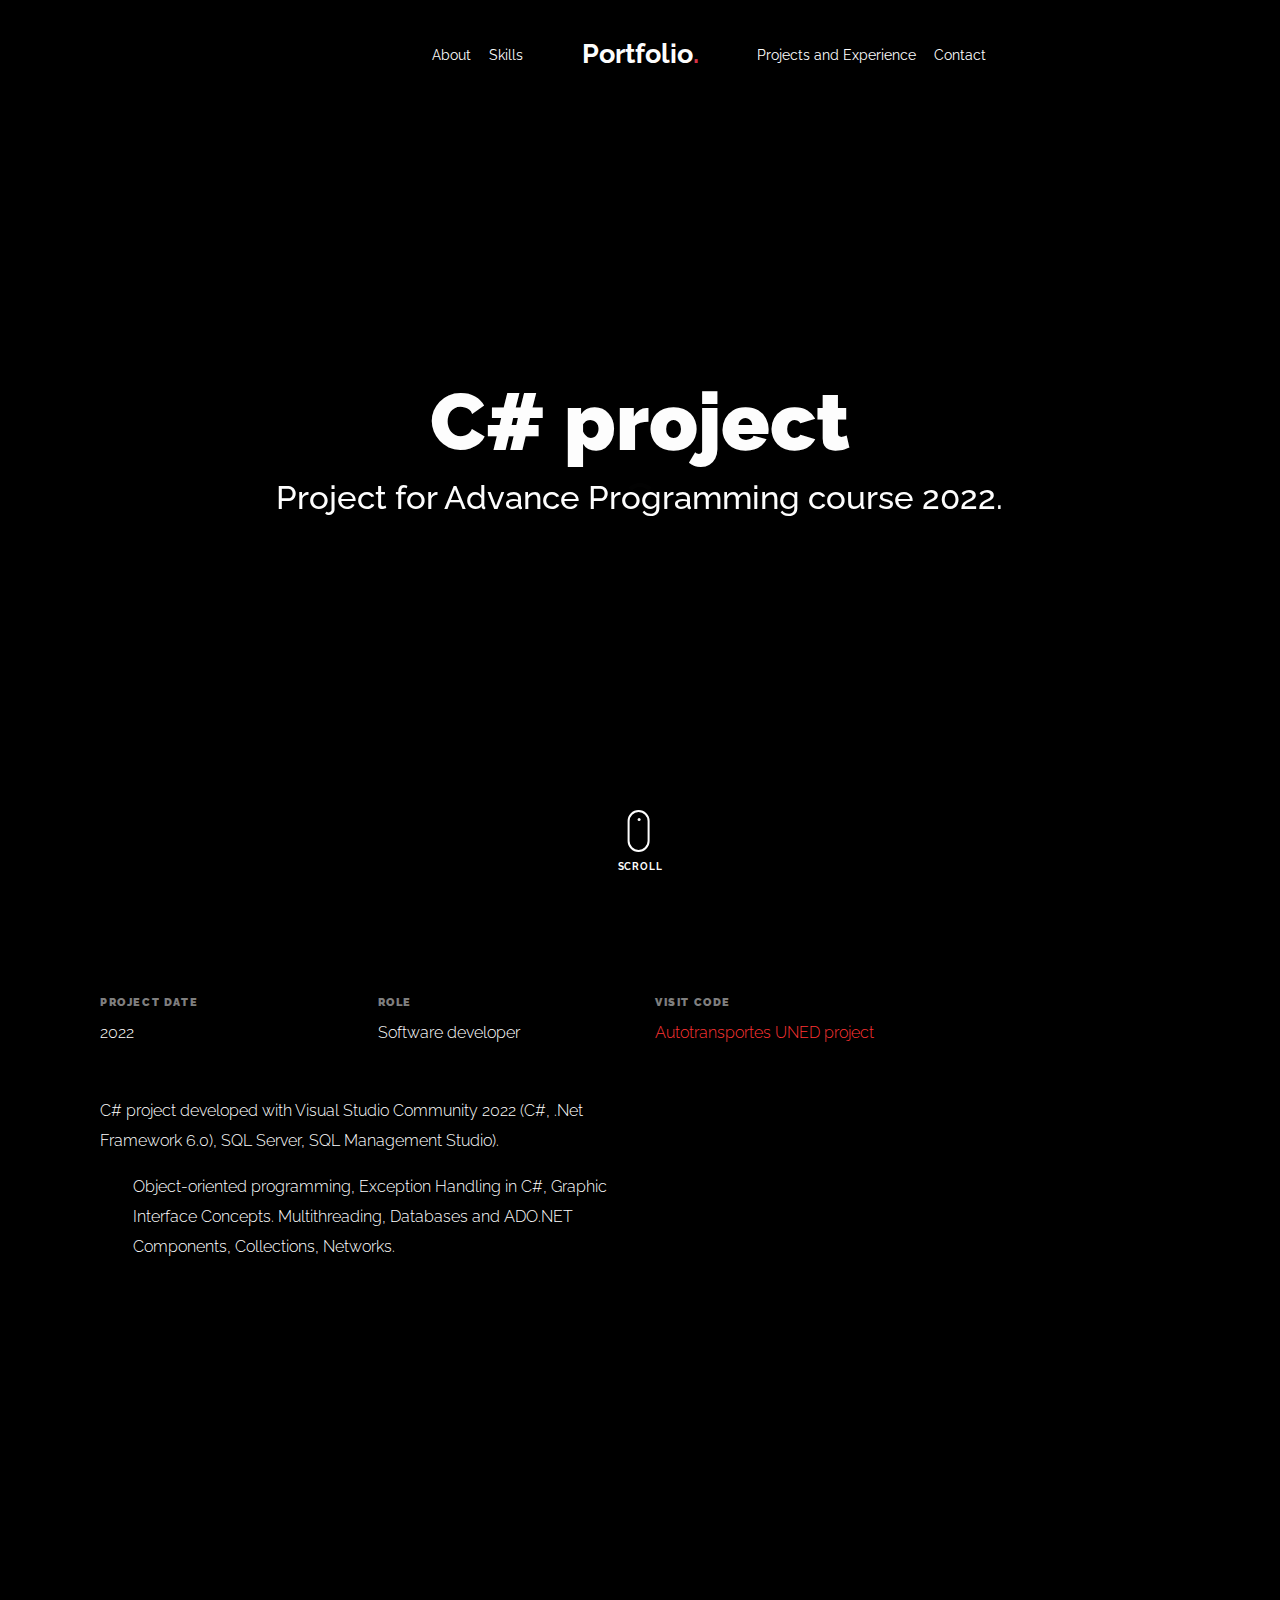
==== commit ed0f44a7: "Open links in new tab" ====
--- a/CsharpProject.html
+++ b/CsharpProject.html
@@ -1,180 +1,237 @@
-<!doctype html>
+<!DOCTYPE html>
 <html lang="en">
-
-<head>
-  <title>Stocksmith</title>
-  <meta charset="utf-8">
-  <meta name="viewport" content="width=device-width, initial-scale=1, shrink-to-fit=no">
-  
-  <meta name="description" content=" ">
-  <meta name="keywords" content="html, css, javascript, jquery">
-  <meta name="author" content="">
-
-  <link rel="stylesheet" href="css/vendor/icomoon/style.css">
-  <link rel="stylesheet" href="css/vendor/owl.carousel.min.css">
-  <link rel="stylesheet" href="css/vendor/aos.css">
-  <link rel="stylesheet" href="css/vendor/animate.min.css">
-  <link rel="stylesheet" href="css/vendor/bootstrap.min.css">
-  <link rel="stylesheet" href="css/vendor/jquery.fancybox.min.css">
-
-  <!-- Theme Style -->
-  <link rel="stylesheet" href="css/style.css">
-
-</head>
-
-<body data-spy="scroll" data-target=".site-nav-target" data-offset="200">
-
-  <nav class="unslate_co--site-mobile-menu">
-    <div class="close-wrap d-flex">
-      <a href="#" class="d-flex ml-auto js-menu-toggle">
-        <span class="close-label">Close</span>
-        <div class="close-times">
-          <span class="bar1"></span>
-          <span class="bar2"></span>
+    <head>
+        <title>Stocksmith</title>
+        <meta charset="utf-8" />
+        <meta
+            name="viewport"
+            content="width=device-width, initial-scale=1, shrink-to-fit=no"
+        />
+
+        <meta name="description" content=" " />
+        <meta name="keywords" content="html, css, javascript, jquery" />
+        <meta name="author" content="" />
+
+        <link rel="stylesheet" href="css/vendor/icomoon/style.css" />
+        <link rel="stylesheet" href="css/vendor/owl.carousel.min.css" />
+        <link rel="stylesheet" href="css/vendor/aos.css" />
+        <link rel="stylesheet" href="css/vendor/animate.min.css" />
+        <link rel="stylesheet" href="css/vendor/bootstrap.min.css" />
+        <link rel="stylesheet" href="css/vendor/jquery.fancybox.min.css" />
+
+        <!-- Theme Style -->
+        <link rel="stylesheet" href="css/style.css" />
+    </head>
+
+    <body data-spy="scroll" data-target=".site-nav-target" data-offset="200">
+        <nav class="unslate_co--site-mobile-menu">
+            <div class="close-wrap d-flex">
+                <a href="#" class="d-flex ml-auto js-menu-toggle">
+                    <span class="close-label">Close</span>
+                    <div class="close-times">
+                        <span class="bar1"></span>
+                        <span class="bar2"></span>
+                    </div>
+                </a>
+            </div>
+            <div class="site-mobile-inner"></div>
+        </nav>
+
+        <div class="unslate_co--site-wrap">
+            <div class="unslate_co--site-inner">
+                <nav class="unslate_co--site-nav site-nav-target">
+                    <div class="container">
+                        <div
+                            class="row align-items-center justify-content-between text-left"
+                        >
+                            <div class="col-md-5 text-right">
+                                <ul
+                                    class="site-nav-ul js-clone-nav text-left d-none d-lg-inline-block"
+                                >
+                                    <li>
+                                        <a
+                                            href="index.html#about-section"
+                                            class="nav-link"
+                                            >About</a
+                                        >
+                                    </li>
+                                    <li>
+                                        <a
+                                            href="index.html#skills-section"
+                                            class="nav-link"
+                                            >Skills</a
+                                        >
+                                    </li>
+                                </ul>
+                            </div>
+                            <div class="site-logo pos-absolute">
+                                <a
+                                    href="index.html"
+                                    class="unslate_co--site-logo"
+                                    >Portfolio<span>.</span></a
+                                >
+                            </div>
+                            <div class="col-md-5 text-right text-lg-left">
+                                <ul
+                                    class="site-nav-ul js-clone-nav text-left d-none d-lg-inline-block"
+                                >
+                                    <li>
+                                        <a
+                                            href="index.html#portfolio-section"
+                                            class="nav-link"
+                                            >Projects and Experience</a
+                                        >
+                                    </li>
+                                    <li>
+                                        <a
+                                            href="index.html#contact-section"
+                                            class="nav-link"
+                                            >Contact</a
+                                        >
+                                    </li>
+                                </ul>
+                            </div>
+                        </div>
+                    </div>
+                </nav>
+                <!-- END nav -->
+
+                <div class="cover-v1 gradient-bottom-black jarallax">
+                    <div class="container">
+                        <div class="row align-items-center">
+                            <div class="col-md-10 mx-auto text-center">
+                                <h1 class="heading" data-aos="fade-up">
+                                    C# project
+                                </h1>
+                                <h2
+                                    class="subheading"
+                                    data-aos="fade-up"
+                                    data-aos-delay="100"
+                                >
+                                    Project for Advance Programming course 2022.
+                                </h2>
+                            </div>
+                        </div>
+                    </div>
+
+                    <!-- dov -->
+                    <a
+                        href="#portfolio-single-section"
+                        class="mouse-wrap smoothscroll"
+                    >
+                        <span class="mouse">
+                            <span class="scroll"></span>
+                        </span>
+                        <span class="mouse-label">Scroll</span>
+                    </a>
+                </div>
+                <!-- END .cover-v1 -->
+
+                <div class="container">
+                    <div
+                        class="portfolio-single-wrap unslate_co--section"
+                        id="portfolio-single-section"
+                    >
+                        <div class="portfolio-single-inner">
+                            <div class="col-12 mb-5">
+                                <div class="row">
+                                    <div class="col-sm-6 col-md-6 col-lg-3">
+                                        <div class="detail-v1">
+                                            <span class="detail-label"
+                                                >Project Date</span
+                                            >
+                                            <span class="detail-val">2022</span>
+                                        </div>
+                                    </div>
+                                    <div class="col-sm-6 col-md-6 col-lg-3">
+                                        <div class="detail-v1">
+                                            <span class="detail-label"
+                                                >Role</span
+                                            >
+                                            <span class="detail-val"
+                                                >Software developer</span
+                                            >
+                                        </div>
+                                    </div>
+                                    <div class="col-sm-6 col-md-6 col-lg-3">
+                                        <div class="detail-v1">
+                                            <span class="detail-label"
+                                                >Visit code
+                                            </span>
+                                            <span class="detail-val"
+                                                ><a
+                                                    href="https://github.com/josuecross/CSharp-autotransportes-UNED"
+                                                    target="_blank"
+                                                    >Autotransportes UNED
+                                                    project</a
+                                                ></span
+                                            >
+                                        </div>
+                                    </div>
+                                </div>
+                            </div>
+                            <div class="col-md-6 pr-md-5">
+                                <p>
+                                    C# project developed with Visual Studio
+                                    Community 2022 (C#, .Net Framework 6.0), SQL
+                                    Server, SQL Management Studio).
+                                </p>
+                            </div>
+                            <div class="col-md-6 pl-md-5">
+                                <p>
+                                    Object-oriented programming, Exception
+                                    Handling in C#, Graphic Interface Concepts.
+                                    Multithreading, Databases and ADO.NET
+                                    Components, Collections, Networks.
+                                </p>
+                            </div>
+                        </div>
+                    </div>
+                </div>
+            </div>
+
+            <footer class="unslate_co--footer unslate_co--section">
+                <div class="container">
+                    <div class="row justify-content-center">
+                        <div class="col-md-7">
+                            <div class="footer-site-logo">
+                                <a href="#">Unfold<span>.</span></a>
+                            </div>
+
+                            <ul class="footer-site-social">
+                                <li><a href="#">Facebook</a></li>
+                                <li><a href="#">Twitter</a></li>
+                                <li><a href="#">Instagram</a></li>
+                                <li><a href="#">Dribbble</a></li>
+                                <li><a href="#">Behance</a></li>
+                            </ul>
+
+                            <p class="site-copyright">
+                                <!-- Link back to Colorlib can't be removed. Template is licensed under CC BY 3.0. -->
+                                Copyright &copy;
+                                <script>
+                                    document.write(new Date().getFullYear());
+                                </script>
+                                All rights reserved | This template is made with
+                                <i class="icon-heart" aria-hidden="true"></i> by
+                                <a href="https://colorlib.com" target="_blank"
+                                    >Colorlib</a
+                                >
+                                <!-- Link back to Colorlib can't be removed. Template is licensed under CC BY 3.0. -->
+                            </p>
+                        </div>
+                    </div>
+                </div>
+            </footer>
         </div>
-      </a>
-    </div>
-    <div class="site-mobile-inner"></div>
-  </nav>
-
-  <div class="unslate_co--site-wrap">
-
-    <div class="unslate_co--site-inner">
-
-      <nav class="unslate_co--site-nav site-nav-target">
-
-        <div class="container">
-        
-          <div class="row align-items-center justify-content-between text-left">
-            <div class="col-md-5 text-right">
-              <ul class="site-nav-ul js-clone-nav text-left d-none d-lg-inline-block">
-                <li><a href="index.html#about-section" class="nav-link">About</a></li>
-                <li><a href="index.html#skills-section" class="nav-link">Skills</a></li>
-              </ul>
-            </div>
-            <div class="site-logo pos-absolute">
-              <a href="index.html" class="unslate_co--site-logo">Portfolio<span>.</span></a>
-            </div>
-            <div class="col-md-5 text-right text-lg-left">
-              <ul class="site-nav-ul js-clone-nav text-left d-none d-lg-inline-block">
-                <li><a href="index.html#portfolio-section" class="nav-link">Projects and Experience</a></li>
-                <li><a href="index.html#contact-section" class="nav-link">Contact</a></li>
-              </ul>
-            </div>
-          </div>
+
+        <!-- Loader -->
+        <div id="unslate_co--overlayer"></div>
+        <div class="site-loader-wrap">
+            <div class="site-loader"></div>
         </div>
 
-      </nav>
-      <!-- END nav -->
-
-      <div class="cover-v1 gradient-bottom-black jarallax">
-        <div class="container">
-          <div class="row align-items-center">
-            <div class="col-md-10 mx-auto text-center">
-              <h1 class="heading" data-aos="fade-up">C# project</h1>
-              <h2 class="subheading" data-aos="fade-up" data-aos-delay="100">Project for Advance Programming course 2022. </h2>
-            </div>
-
-          </div>
-        </div>
-
-        <!-- dov -->
-        <a href="#portfolio-single-section" class="mouse-wrap smoothscroll">
-          <span class="mouse">
-            <span class="scroll"></span>
-          </span>
-          <span class="mouse-label">Scroll</span>
-        </a>
-
-      </div>
-      <!-- END .cover-v1 -->
-
-      <div class="container">
-        <div class="portfolio-single-wrap unslate_co--section" id="portfolio-single-section">
-
-          <div class="portfolio-single-inner">
-              <div class="col-12 mb-5">
-                <div class="row">
-                  <div class="col-sm-6 col-md-6 col-lg-3">
-                    <div class="detail-v1">
-                      <span class="detail-label">Project Date</span>
-                      <span class="detail-val">2022</span>
-                    </div>
-                  </div>
-                  <div class="col-sm-6 col-md-6 col-lg-3">
-                    <div class="detail-v1">
-                      <span class="detail-label">Role</span>
-                      <span class="detail-val">Software developer</span>
-                    </div>
-                  </div>
-                  <div class="col-sm-6 col-md-6 col-lg-3">
-                    <div class="detail-v1">
-                      <span class="detail-label">Visit code </span>
-                      <span class="detail-val"><a href="https://github.com/josuecross/CSharp-autotransportes-UNED">Autotransportes UNED project</a></span>
-                    </div>
-                  </div>
-                </div>
-              </div>
-              <div class="col-md-6 pr-md-5">
-                <p>C# project developed with Visual Studio Community 2022 (C#, .Net
-                  Framework 6.0), SQL Server, SQL Management Studio).</p>
-              </div>
-              <div class="col-md-6 pl-md-5">
-                <p> Object-oriented programming, Exception Handling in C#, Graphic
-                  Interface Concepts. Multithreading, Databases and ADO.NET
-                  Components, Collections, Networks.</p>
-              </div>
-            </div>
-
-          </div>
-        </div>
-      </div>
-    </div>
-
-    <footer class="unslate_co--footer unslate_co--section">
-      <div class="container">
-        <div class="row justify-content-center">
-          <div class="col-md-7">
-
-            <div class="footer-site-logo"><a href="#">Unfold<span>.</span></a></div>
-
-            <ul class="footer-site-social">
-              <li><a href="#">Facebook</a></li>
-              <li><a href="#">Twitter</a></li>
-              <li><a href="#">Instagram</a></li>
-              <li><a href="#">Dribbble</a></li>
-              <li><a href="#">Behance</a></li>
-            </ul>
-
-            <p class="site-copyright">
-                
-                <!-- Link back to Colorlib can't be removed. Template is licensed under CC BY 3.0. -->
-                Copyright &copy;
-                <script>
-                  document.write(new Date().getFullYear());
-                </script> All rights reserved | This template is made with <i class="icon-heart"
-                  aria-hidden="true"></i> by <a href="https://colorlib.com" target="_blank">Colorlib</a>
-                <!-- Link back to Colorlib can't be removed. Template is licensed under CC BY 3.0. -->
-              
-              </p>
-
-          </div>
-        </div>
-      </div>
-    </footer>
-
-  </div>
-
-  <!-- Loader -->
-  <div id="unslate_co--overlayer"></div>
-  <div class="site-loader-wrap">
-    <div class="site-loader"></div>
-  </div>
-
-  <script src="js/scripts-dist.js"></script>
-  <script src="js/main.js"></script>
-
-
-</body>
-
+        <script src="js/scripts-dist.js"></script>
+        <script src="js/main.js"></script>
+    </body>
 </html>
--- a/css/style.css
+++ b/css/style.css
@@ -103,8 +103,8 @@
 
 .bton{
   font-size: 14px;
-  text-align: center
-  border-radius: 20px
+  text-align: center;
+  border-radius: 20px;
   padding-top: 25px;
   padding-bottom: 25px;
   padding-left: 35px;
@@ -1739,7 +1739,11 @@
 }
 
 .detail-v1 .detail-val a {
-  color: #f75d5d;
+  color: #ff3333;
+}
+
+.detail-v1 .detail-val a:hover {
+  color: #ff1919;
 }
 
 .unslate_co--footer {
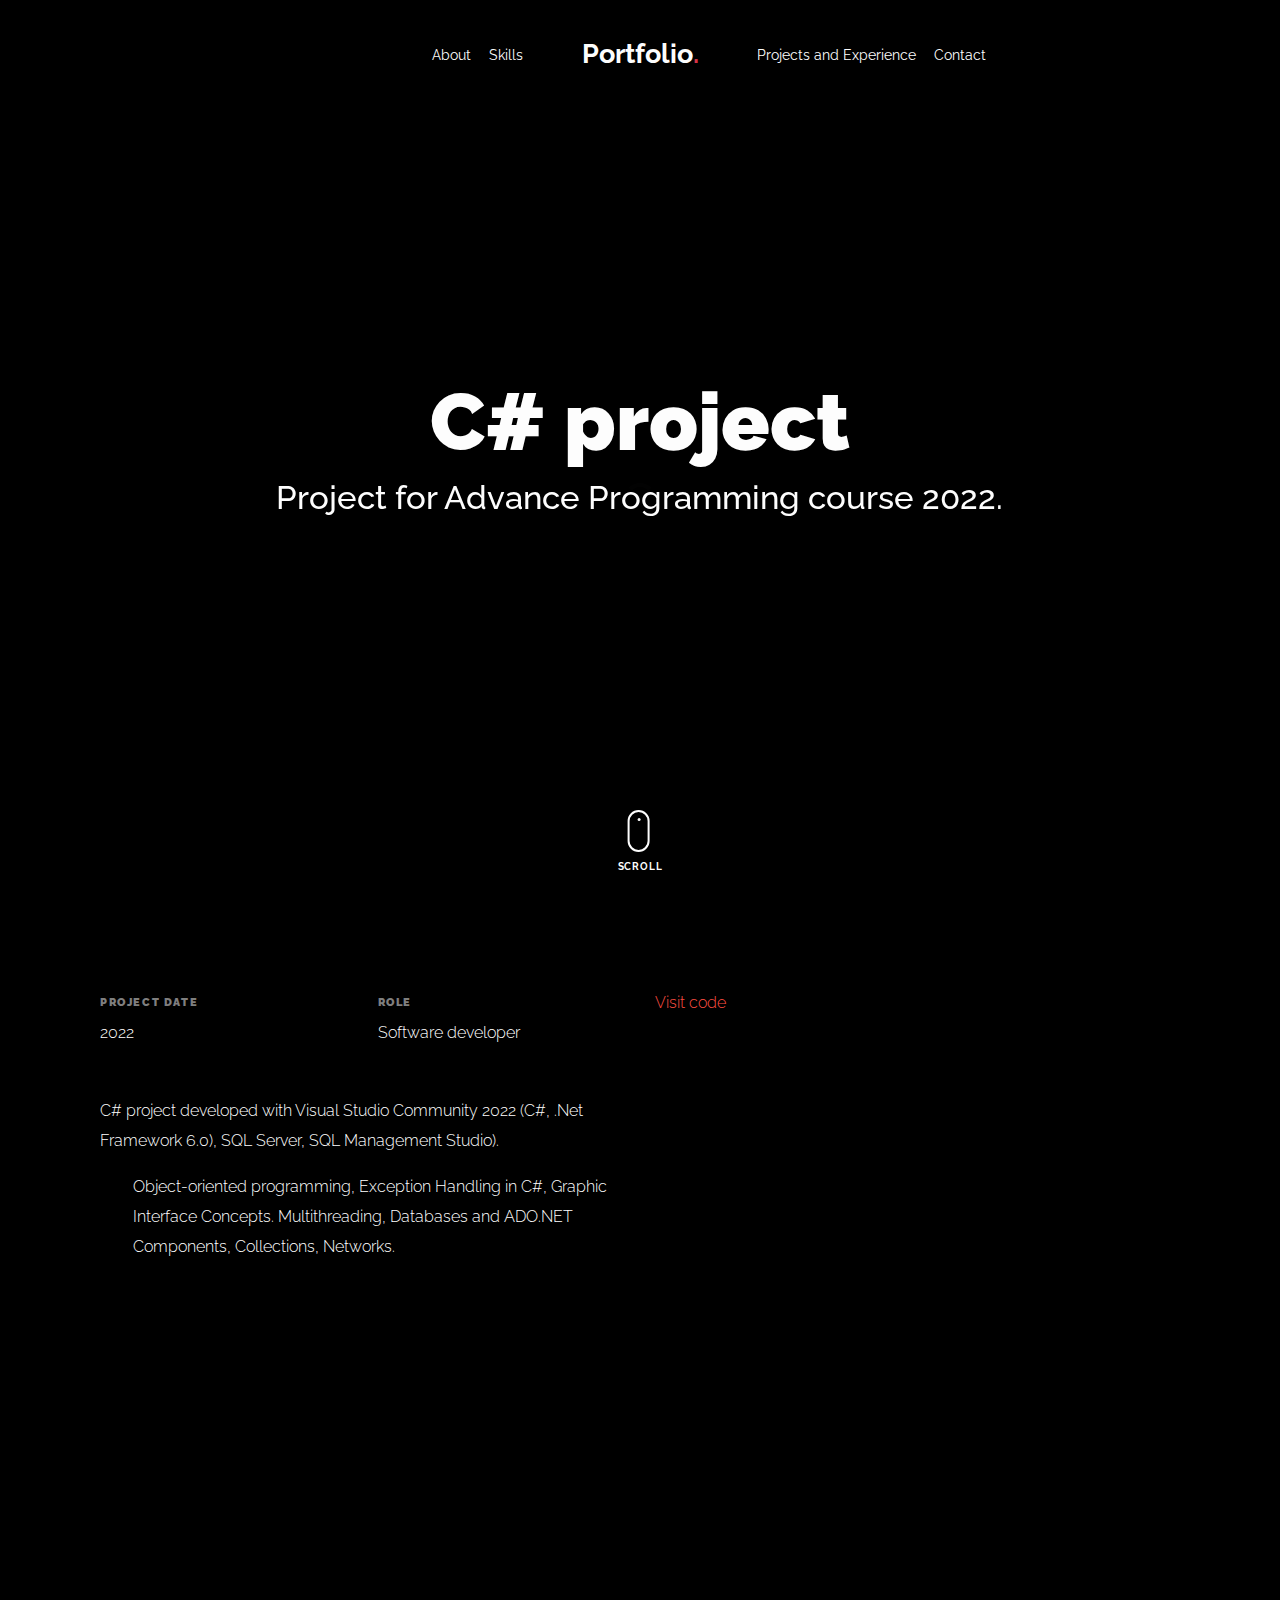
==== commit 9c3911ac: "changed links labels" ====
--- a/CsharpProject.html
+++ b/CsharpProject.html
@@ -155,15 +155,11 @@
                                     </div>
                                     <div class="col-sm-6 col-md-6 col-lg-3">
                                         <div class="detail-v1">
-                                            <span class="detail-label"
-                                                >Visit code
-                                            </span>
                                             <span class="detail-val"
                                                 ><a
                                                     href="https://github.com/josuecross/CSharp-autotransportes-UNED"
                                                     target="_blank"
-                                                    >Autotransportes UNED
-                                                    project</a
+                                                    >Visit code</a
                                                 ></span
                                             >
                                         </div>
--- a/css/style.css
+++ b/css/style.css
@@ -1182,7 +1182,6 @@
   right: -50px;
   width: 268px;
   height: 224px;
-  background-image: url("../images/dotted_light.png");
   background-repeat: no-repeat;
 }
 
@@ -1739,11 +1738,11 @@
 }
 
 .detail-v1 .detail-val a {
-  color: #ff3333;
+  color: #ff4e41;
 }
 
 .detail-v1 .detail-val a:hover {
-  color: #ff1919;
+  color: #ff0000;
 }
 
 .unslate_co--footer {
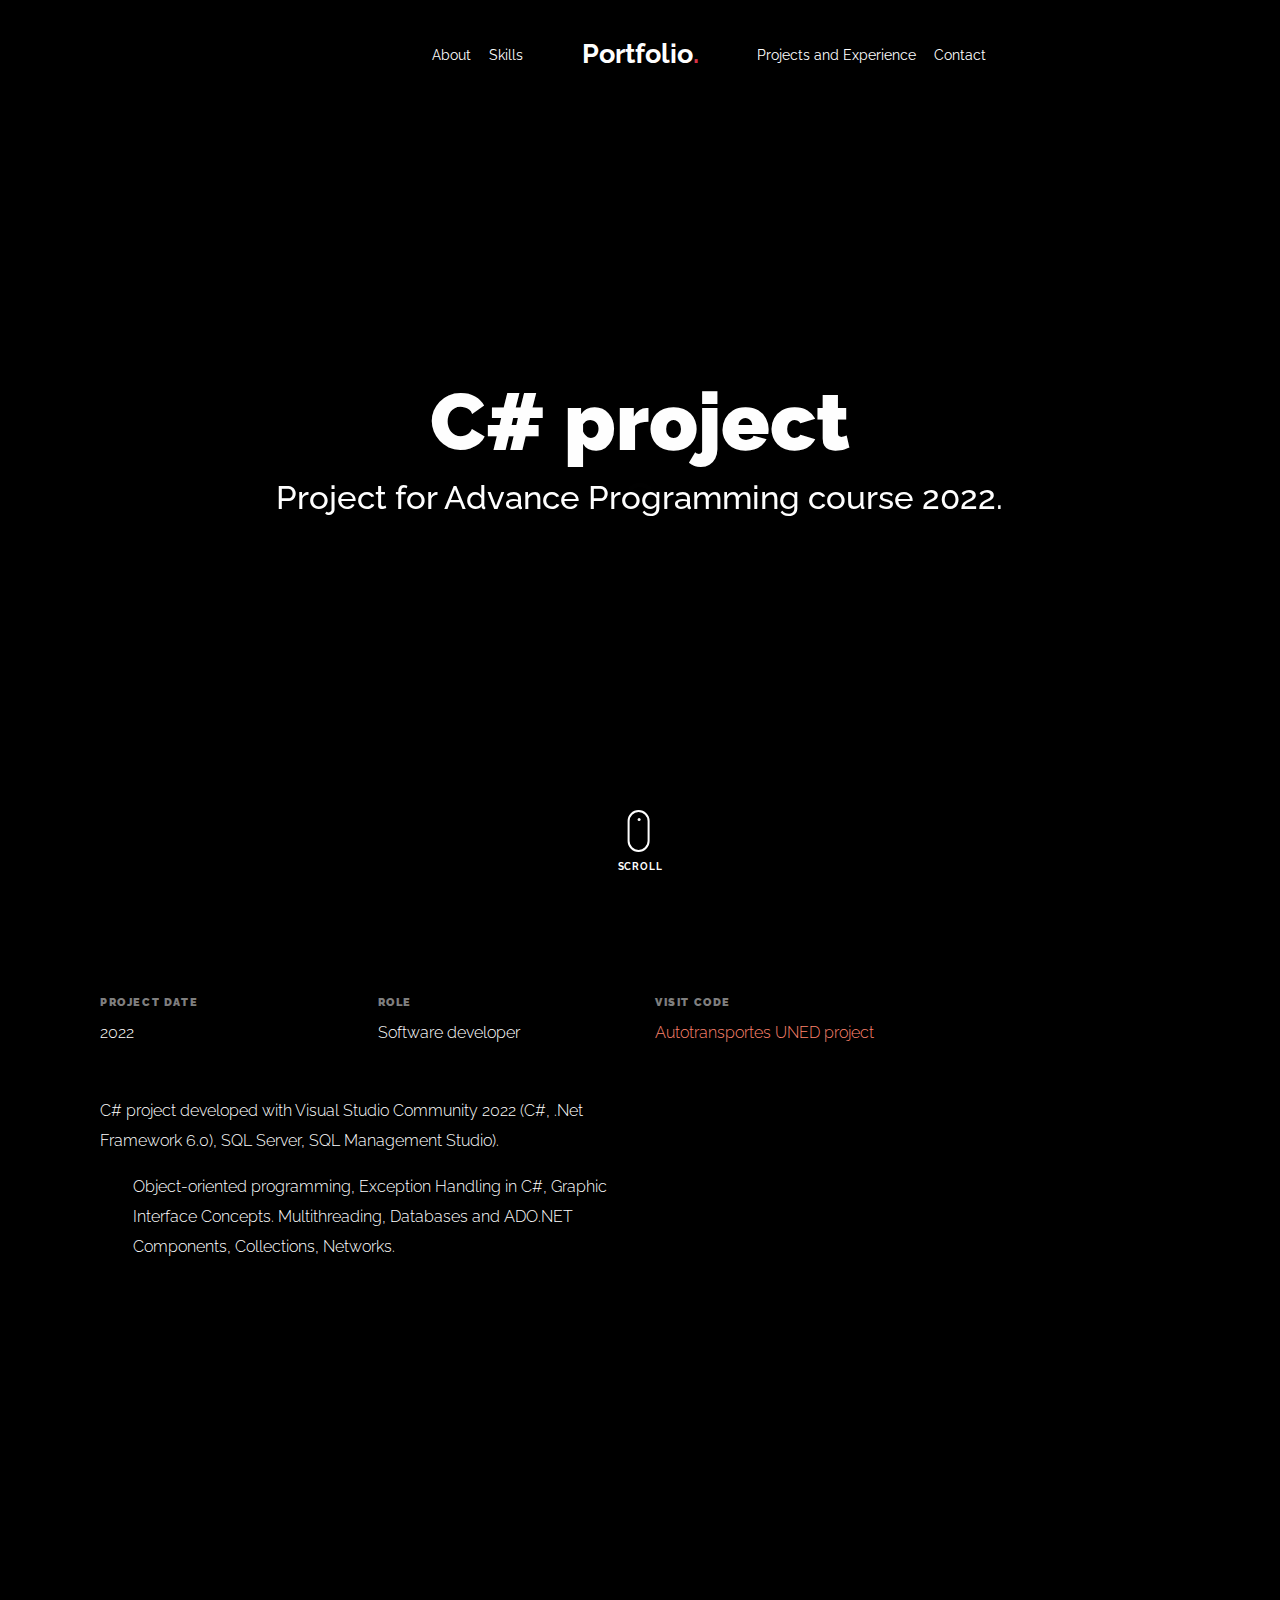
==== commit ebd3f8ed: "changed link color" ====
--- a/CsharpProject.html
+++ b/CsharpProject.html
@@ -155,11 +155,15 @@
                                     </div>
                                     <div class="col-sm-6 col-md-6 col-lg-3">
                                         <div class="detail-v1">
+                                            <span class="detail-label"
+                                                >Visit code
+                                            </span>
                                             <span class="detail-val"
                                                 ><a
                                                     href="https://github.com/josuecross/CSharp-autotransportes-UNED"
                                                     target="_blank"
-                                                    >Visit code</a
+                                                    >Autotransportes UNED
+                                                    project</a
                                                 ></span
                                             >
                                         </div>
--- a/css/style.css
+++ b/css/style.css
@@ -1738,11 +1738,11 @@
 }
 
 .detail-v1 .detail-val a {
-  color: #ff4e41;
+  color: #ff836d;
 }
 
 .detail-v1 .detail-val a:hover {
-  color: #ff0000;
+  color: #ff7171;
 }
 
 .unslate_co--footer {
